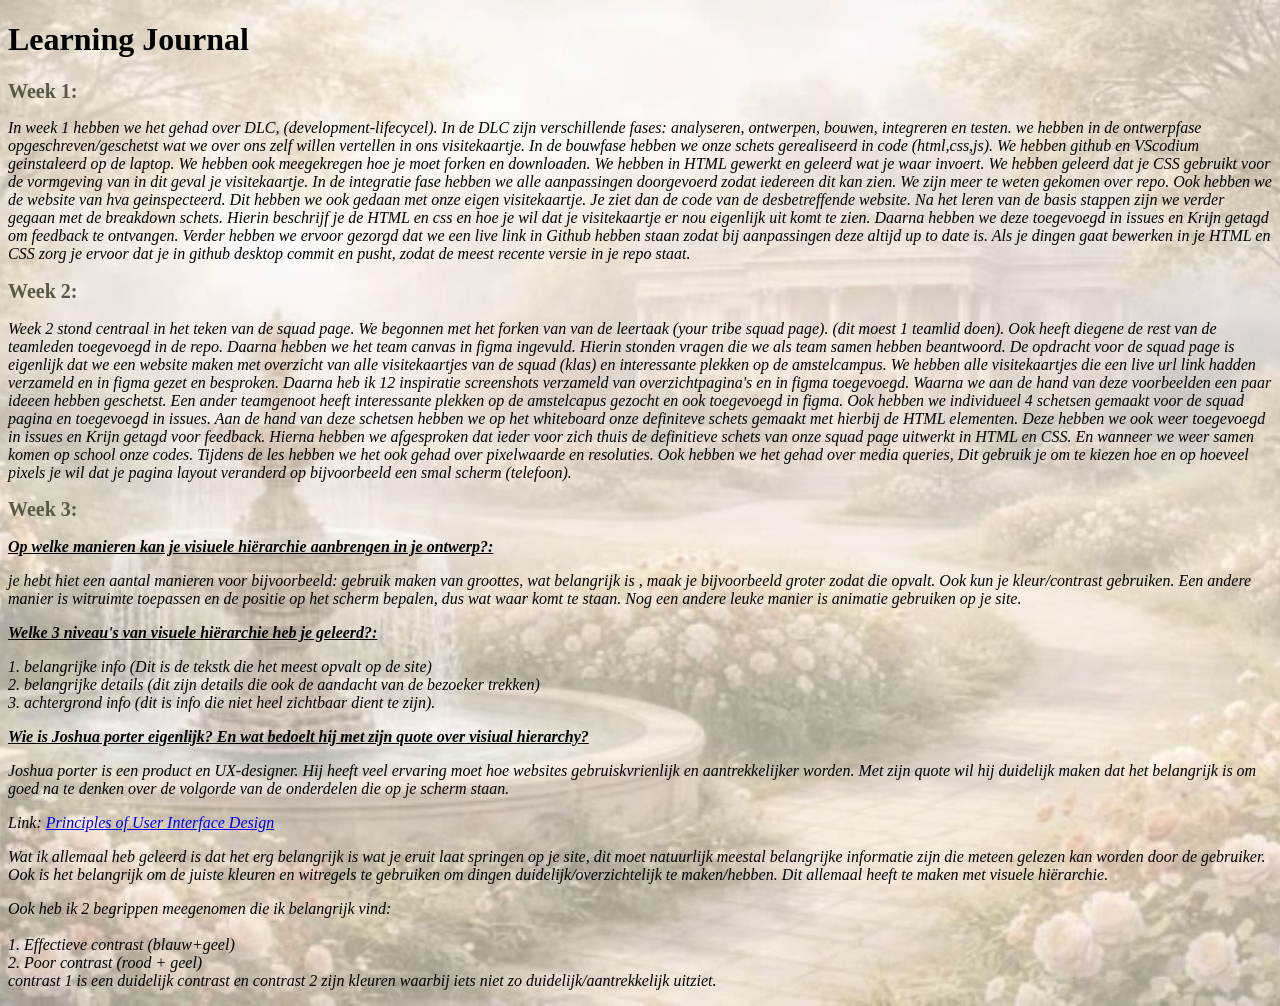
==== index.html @ 1cdf8458 "Week 3 toegevoegd Html week 3 checkout vragen etc ingevuld. Joshua porter" ====
<!DOCTYPE html>
<html lang="nl">
  <head>
    <meta charset="UTF-8">
    <meta name="viewport" content="width=device-width, initial-scale=1.0">
    <title>Learning Journal</title>
    <link rel="stylesheet" href="styles/style.css">
  </head>
<body>
    <h1> Learning Journal</h1>
       
        
    <h2>Week 1:</h2>
    <p>In week 1 hebben we het gehad over DLC, (development-lifecycel). In de DLC zijn verschillende fases: analyseren, ontwerpen,
      bouwen, integreren en testen. we hebben in de ontwerpfase opgeschreven/geschetst wat we over ons zelf willen vertellen in
      ons visitekaartje. In de bouwfase hebben we onze schets gerealiseerd in code (html,css,js). We hebben github en VScodium 
      geinstaleerd op de laptop. We hebben ook meegekregen hoe je moet forken en downloaden. We hebben in HTML gewerkt en 
      geleerd wat je waar invoert. We hebben geleerd dat je CSS gebruikt voor de vormgeving van in dit geval je visitekaartje. 
      In de integratie fase hebben we alle aanpassingen doorgevoerd zodat iedereen dit kan zien. We zijn meer te weten gekomen over
      repo. Ook hebben we de website van hva geinspecteerd. Dit hebben we ook gedaan met onze eigen visitekaartje. Je ziet
      dan de code van de desbetreffende website. Na het leren van de basis stappen zijn we verder gegaan met de breakdown schets. Hierin
      beschrijf je de HTML en css en hoe je wil dat je visitekaartje er nou eigenlijk uit komt te zien. Daarna hebben we deze toegevoegd
      in issues en Krijn getagd om feedback te ontvangen. Verder hebben we ervoor gezorgd dat we een live link in Github hebben staan
      zodat bij aanpassingen deze altijd up to date is. Als je dingen gaat bewerken in je HTML en CSS zorg je ervoor dat je in github
      desktop commit en pusht, zodat de meest recente versie in je repo staat. 
    </p>

<h2>Week 2:</h2>
<p>Week 2 stond centraal in het teken van de squad page. We begonnen met het forken van van de leertaak (your tribe squad page).
  (dit moest 1 teamlid doen). Ook heeft diegene de rest van de teamleden toegevoegd in de repo. Daarna hebben we het team canvas in figma
  ingevuld. Hierin stonden vragen die we als team samen hebben beantwoord. De opdracht voor de squad page is eigenlijk dat we 
  een website maken met overzicht van alle visitekaartjes van de squad (klas) en interessante plekken op de amstelcampus. We hebben
  alle visitekaartjes die een live url link hadden verzameld en in figma gezet en besproken. Daarna heb ik 12 inspiratie screenshots
  verzameld van overzichtpagina's en in figma toegevoegd. Waarna we aan de hand van deze voorbeelden een paar ideeen hebben geschetst.
  Een ander teamgenoot heeft interessante plekken op de amstelcapus gezocht en ook toegevoegd in figma. Ook hebben we individueel 4 schetsen
  gemaakt voor de squad pagina en toegevoegd in issues. Aan de hand van deze schetsen hebben we op het whiteboard onze definiteve schets
  gemaakt met hierbij de HTML elementen. Deze hebben we ook weer toegevoegd in issues en Krijn getagd voor feedback. Hierna hebben we afgesproken
  dat ieder voor zich thuis de definitieve schets van onze squad page uitwerkt in HTML en CSS. En wanneer we weer samen komen op school
  onze codes. Tijdens de les hebben we het ook gehad over pixelwaarde en resoluties. Ook hebben we het gehad over media queries, Dit
  gebruik je om te kiezen hoe en op hoeveel pixels je wil dat je pagina layout veranderd op bijvoorbeeld een smal scherm (telefoon).
</p>
    <h2>Week 3:</h2>
    <h3>Op welke manieren kan je visiuele hiërarchie aanbrengen in je ontwerp?:</h3>
    <p>je hebt hiet een aantal manieren voor bijvoorbeeld: gebruik maken van groottes, wat belangrijk is , maak je bijvoorbeeld
      groter zodat die opvalt. Ook kun je kleur/contrast gebruiken. Een andere manier is witruimte toepassen en de positie op het scherm bepalen, 
      dus wat waar komt te staan. Nog een andere leuke manier is animatie gebruiken op je site. </p>
    <h3>Welke 3 niveau's van visuele hiërarchie heb je geleerd?: </h3>
    <p>1. belangrijke info (Dit is de tekstk die het meest opvalt op de site) <br>
       2. belangrijke details (dit zijn details die ook de aandacht van de bezoeker trekken) <br>
       3. achtergrond info (dit is info die niet heel zichtbaar dient te zijn).</p>

    <h3>Wie is Joshua porter eigenlijk? En wat bedoelt hij met zijn quote over visiual hierarchy? </h3>
    <p> Joshua porter is een product en UX-designer. Hij heeft veel ervaring moet hoe websites gebruiskvrienlijk en aantrekkelijker
      worden. Met zijn quote wil hij duidelijk maken dat het belangrijk is om goed na te denken over de volgorde van de onderdelen 
      die op je scherm staan. </p>
      <p>Link: <a href="http://bokardo.com/principles-of-user-interface-design/" target="_blank">Principles of User Interface Design</a></p>
  <p>Wat ik allemaal heb geleerd is dat het erg belangrijk is wat je eruit laat springen op je site, dit moet natuurlijk
    meestal belangrijke informatie zijn die meteen gelezen kan worden door de gebruiker. Ook is het belangrijk om de juiste kleuren en 
    witregels te gebruiken om dingen duidelijk/overzichtelijk te maken/hebben. Dit allemaal heeft te maken met visuele hiërarchie.</p>

     <p>Ook heb ik 2 begrippen meegenomen die ik belangrijk vind:<br><br>

    1. Effectieve contrast (blauw+geel) <br>
    2. Poor contrast (rood + geel) <br>
    contrast 1 is een duidelijk contrast en contrast 2 zijn kleuren waarbij iets niet zo duidelijk/aantrekkelijk uitziet. 
  </p>






</body>









</html>
---- styles/style.css ----
body {
  background-image: url("../garden_foto.jpg");
  background-size: cover;
  background-position: center;
  background-repeat: no-repeat;
  min-height: 100vh;
}

h2 {
    font-family: Georgia, serif;
    font-size: 20px;
    color: rgb(90, 88, 71);
}

h3 {
    font-size: 16px;
    font-style: italic;
    text-decoration: underline;
}



p {
    color: rgb(0, 0, 0);
    font-style: italic;
}
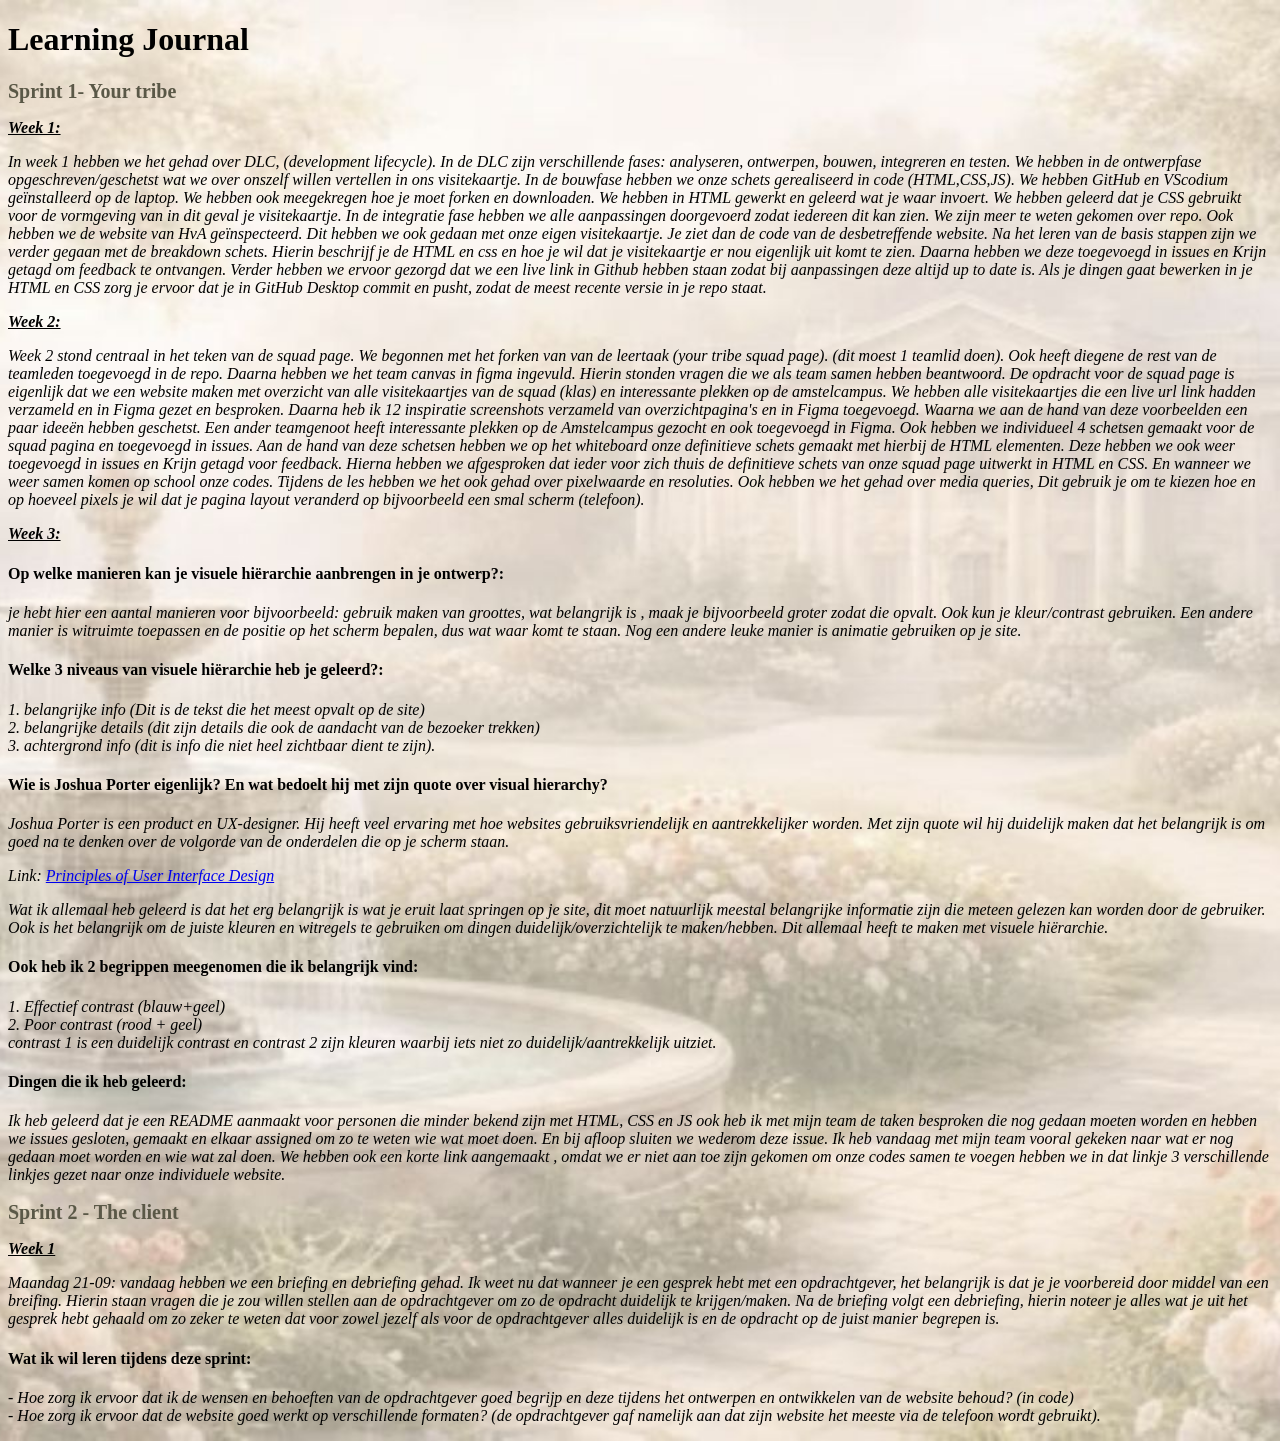
==== commit 9daaf28d: "Spelfouten aangepast + sprint 2 toegevoegd" ====
--- a/index.html
+++ b/index.html
@@ -9,48 +9,49 @@
 <body>
     <h1> Learning Journal</h1>
        
-        
-    <h2>Week 1:</h2>
-    <p>In week 1 hebben we het gehad over DLC, (development-lifecycel). In de DLC zijn verschillende fases: analyseren, ontwerpen,
-      bouwen, integreren en testen. we hebben in de ontwerpfase opgeschreven/geschetst wat we over ons zelf willen vertellen in
-      ons visitekaartje. In de bouwfase hebben we onze schets gerealiseerd in code (html,css,js). We hebben github en VScodium 
-      geinstaleerd op de laptop. We hebben ook meegekregen hoe je moet forken en downloaden. We hebben in HTML gewerkt en 
+    <h2>Sprint 1- Your tribe</h2>
+    <h3>Week 1:</h3>
+    <p>In week 1 hebben we het gehad over DLC, (development lifecycle). In de DLC zijn verschillende fases: analyseren, ontwerpen,
+      bouwen, integreren en testen. We hebben in de ontwerpfase opgeschreven/geschetst wat we over onszelf willen vertellen in
+      ons visitekaartje. In de bouwfase hebben we onze schets gerealiseerd in code (HTML,CSS,JS). We hebben GitHub en VScodium 
+      geïnstalleerd op de laptop. We hebben ook meegekregen hoe je moet forken en downloaden. We hebben in HTML gewerkt en 
       geleerd wat je waar invoert. We hebben geleerd dat je CSS gebruikt voor de vormgeving van in dit geval je visitekaartje. 
       In de integratie fase hebben we alle aanpassingen doorgevoerd zodat iedereen dit kan zien. We zijn meer te weten gekomen over
-      repo. Ook hebben we de website van hva geinspecteerd. Dit hebben we ook gedaan met onze eigen visitekaartje. Je ziet
+      repo. Ook hebben we de website van HvA geïnspecteerd. Dit hebben we ook gedaan met onze eigen visitekaartje. Je ziet
       dan de code van de desbetreffende website. Na het leren van de basis stappen zijn we verder gegaan met de breakdown schets. Hierin
       beschrijf je de HTML en css en hoe je wil dat je visitekaartje er nou eigenlijk uit komt te zien. Daarna hebben we deze toegevoegd
       in issues en Krijn getagd om feedback te ontvangen. Verder hebben we ervoor gezorgd dat we een live link in Github hebben staan
-      zodat bij aanpassingen deze altijd up to date is. Als je dingen gaat bewerken in je HTML en CSS zorg je ervoor dat je in github
-      desktop commit en pusht, zodat de meest recente versie in je repo staat. 
+      zodat bij aanpassingen deze altijd up to date is. Als je dingen gaat bewerken in je HTML en CSS zorg je ervoor dat je in GitHub
+      Desktop commit en pusht, zodat de meest recente versie in je repo staat. 
     </p>
 
-<h2>Week 2:</h2>
+<h3>Week 2:</h3>
 <p>Week 2 stond centraal in het teken van de squad page. We begonnen met het forken van van de leertaak (your tribe squad page).
   (dit moest 1 teamlid doen). Ook heeft diegene de rest van de teamleden toegevoegd in de repo. Daarna hebben we het team canvas in figma
   ingevuld. Hierin stonden vragen die we als team samen hebben beantwoord. De opdracht voor de squad page is eigenlijk dat we 
   een website maken met overzicht van alle visitekaartjes van de squad (klas) en interessante plekken op de amstelcampus. We hebben
-  alle visitekaartjes die een live url link hadden verzameld en in figma gezet en besproken. Daarna heb ik 12 inspiratie screenshots
-  verzameld van overzichtpagina's en in figma toegevoegd. Waarna we aan de hand van deze voorbeelden een paar ideeen hebben geschetst.
-  Een ander teamgenoot heeft interessante plekken op de amstelcapus gezocht en ook toegevoegd in figma. Ook hebben we individueel 4 schetsen
-  gemaakt voor de squad pagina en toegevoegd in issues. Aan de hand van deze schetsen hebben we op het whiteboard onze definiteve schets
+  alle visitekaartjes die een live url link hadden verzameld en in Figma gezet en besproken. Daarna heb ik 12 inspiratie screenshots
+  verzameld van overzichtpagina's en in Figma toegevoegd. Waarna we aan de hand van deze voorbeelden een paar ideeën hebben geschetst.
+  Een ander teamgenoot heeft interessante plekken op de Amstelcampus gezocht en ook toegevoegd in Figma. Ook hebben we individueel 4 schetsen
+  gemaakt voor de squad pagina en toegevoegd in issues. Aan de hand van deze schetsen hebben we op het whiteboard onze definitieve schets
   gemaakt met hierbij de HTML elementen. Deze hebben we ook weer toegevoegd in issues en Krijn getagd voor feedback. Hierna hebben we afgesproken
   dat ieder voor zich thuis de definitieve schets van onze squad page uitwerkt in HTML en CSS. En wanneer we weer samen komen op school
   onze codes. Tijdens de les hebben we het ook gehad over pixelwaarde en resoluties. Ook hebben we het gehad over media queries, Dit
   gebruik je om te kiezen hoe en op hoeveel pixels je wil dat je pagina layout veranderd op bijvoorbeeld een smal scherm (telefoon).
 </p>
-    <h2>Week 3:</h2>
-    <h3>Op welke manieren kan je visiuele hiërarchie aanbrengen in je ontwerp?:</h3>
-    <p>je hebt hiet een aantal manieren voor bijvoorbeeld: gebruik maken van groottes, wat belangrijk is , maak je bijvoorbeeld
+
+    <h3>Week 3:</h3>
+    <h4>Op welke manieren kan je visuele hiërarchie aanbrengen in je ontwerp?:</h4>
+    <p>je hebt hier een aantal manieren voor bijvoorbeeld: gebruik maken van groottes, wat belangrijk is , maak je bijvoorbeeld
       groter zodat die opvalt. Ook kun je kleur/contrast gebruiken. Een andere manier is witruimte toepassen en de positie op het scherm bepalen, 
       dus wat waar komt te staan. Nog een andere leuke manier is animatie gebruiken op je site. </p>
-    <h3>Welke 3 niveau's van visuele hiërarchie heb je geleerd?: </h3>
-    <p>1. belangrijke info (Dit is de tekstk die het meest opvalt op de site) <br>
+    <h4>Welke 3 niveaus van visuele hiërarchie heb je geleerd?: </h4>
+    <p>1. belangrijke info (Dit is de tekst die het meest opvalt op de site) <br>
        2. belangrijke details (dit zijn details die ook de aandacht van de bezoeker trekken) <br>
        3. achtergrond info (dit is info die niet heel zichtbaar dient te zijn).</p>
 
-    <h3>Wie is Joshua porter eigenlijk? En wat bedoelt hij met zijn quote over visiual hierarchy? </h3>
-    <p> Joshua porter is een product en UX-designer. Hij heeft veel ervaring moet hoe websites gebruiskvrienlijk en aantrekkelijker
+    <h4>Wie is Joshua Porter eigenlijk? En wat bedoelt hij met zijn quote over visual hierarchy? </h4>
+    <p> Joshua Porter is een product en UX-designer. Hij heeft veel ervaring met hoe websites gebruiksvriendelijk en aantrekkelijker
       worden. Met zijn quote wil hij duidelijk maken dat het belangrijk is om goed na te denken over de volgorde van de onderdelen 
       die op je scherm staan. </p>
       <p>Link: <a href="http://bokardo.com/principles-of-user-interface-design/" target="_blank">Principles of User Interface Design</a></p>
@@ -58,18 +59,41 @@
     meestal belangrijke informatie zijn die meteen gelezen kan worden door de gebruiker. Ook is het belangrijk om de juiste kleuren en 
     witregels te gebruiken om dingen duidelijk/overzichtelijk te maken/hebben. Dit allemaal heeft te maken met visuele hiërarchie.</p>
 
-     <p>Ook heb ik 2 begrippen meegenomen die ik belangrijk vind:<br><br>
+     <h4>Ook heb ik 2 begrippen meegenomen die ik belangrijk vind:</h4>
 
-    1. Effectieve contrast (blauw+geel) <br>
+   <p> 1. Effectief contrast (blauw+geel) <br>
     2. Poor contrast (rood + geel) <br>
     contrast 1 is een duidelijk contrast en contrast 2 zijn kleuren waarbij iets niet zo duidelijk/aantrekkelijk uitziet. 
   </p>
 
+   <h4> Dingen die ik heb geleerd:</h4>
+
+  <p>Ik heb geleerd dat je een README aanmaakt voor personen die minder bekend zijn met HTML, CSS en JS
+  ook heb ik met mijn team de taken besproken die nog gedaan moeten worden en hebben we issues gesloten, gemaakt en elkaar assigned
+  om zo te weten wie wat moet doen. En bij afloop sluiten we wederom deze issue. Ik heb vandaag met mijn team vooral gekeken naar
+wat er nog gedaan moet worden en wie wat zal doen. We hebben ook een korte link aangemaakt , omdat we er niet aan toe zijn gekomen
+om onze codes samen te voegen hebben we in dat linkje 3 verschillende linkjes gezet naar onze individuele website.</p>
 
 
+<h2>Sprint 2 - The client</h2>
 
+<h3>Week 1</h3>
 
+<p>Maandag 21-09: vandaag hebben we een briefing en debriefing gehad. Ik weet nu dat wanneer je een gesprek hebt met een opdrachtgever,
+  het belangrijk is dat je je voorbereid door middel van een breifing. Hierin staan vragen die je zou willen stellen aan de opdrachtgever
+  om zo de opdracht duidelijk te krijgen/maken. Na de briefing volgt een debriefing, hierin noteer je alles wat je uit het gesprek  
+  hebt gehaald om zo zeker te weten dat voor zowel jezelf als voor de opdrachtgever alles duidelijk is en de opdracht op de juist manier
+  begrepen is.</p>
 
+<h4>Wat ik wil leren tijdens deze sprint:</h4>
+<p>
+- Hoe zorg ik ervoor dat ik de wensen en behoeften van de opdrachtgever goed begrijp en deze tijdens het ontwerpen
+  en ontwikkelen van de website behoud? (in code) <br>
+
+- Hoe zorg ik ervoor dat de website goed werkt op verschillende formaten? (de opdrachtgever gaf namelijk aan 
+  dat zijn website het meeste via de telefoon wordt gebruikt).
+</p>
+ 
 </body>
 
 
--- a/styles/style.css
+++ b/styles/style.css
@@ -24,3 +24,4 @@
     color: rgb(0, 0, 0);
     font-style: italic;
 }
+
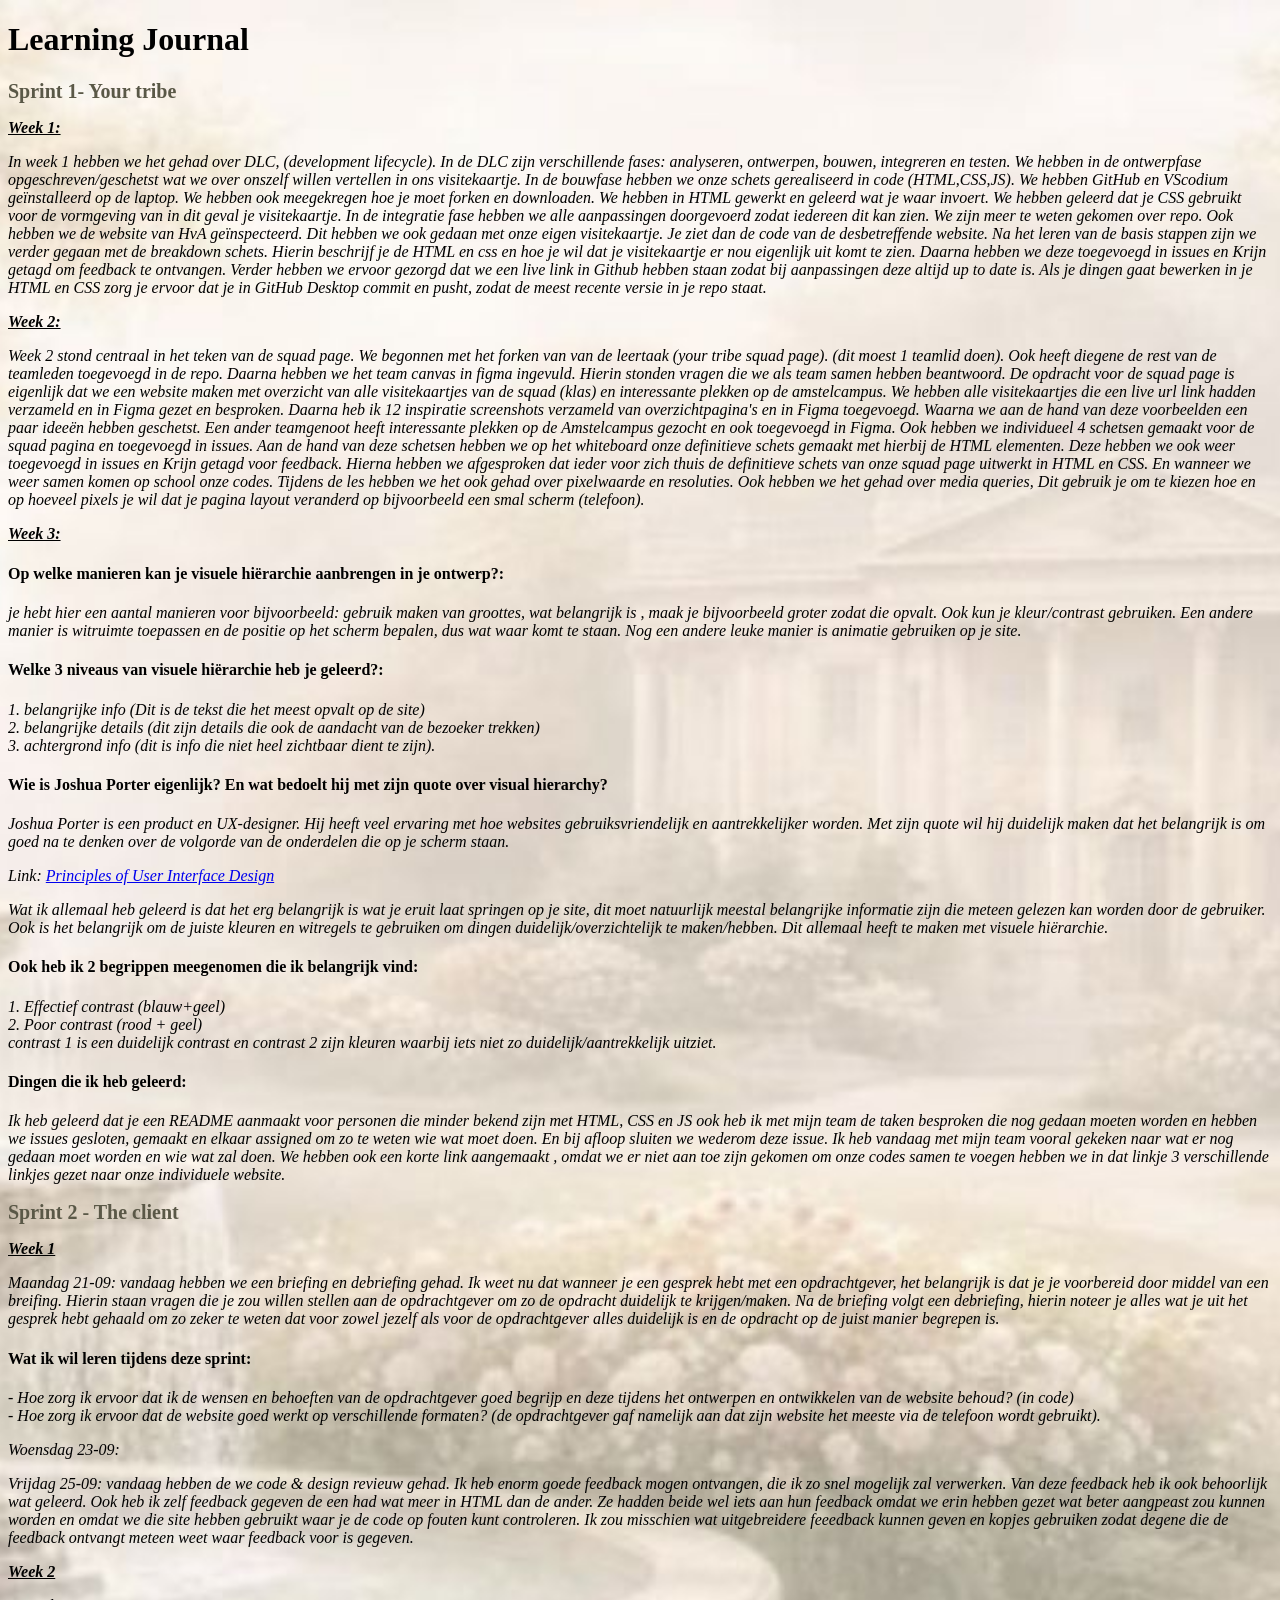
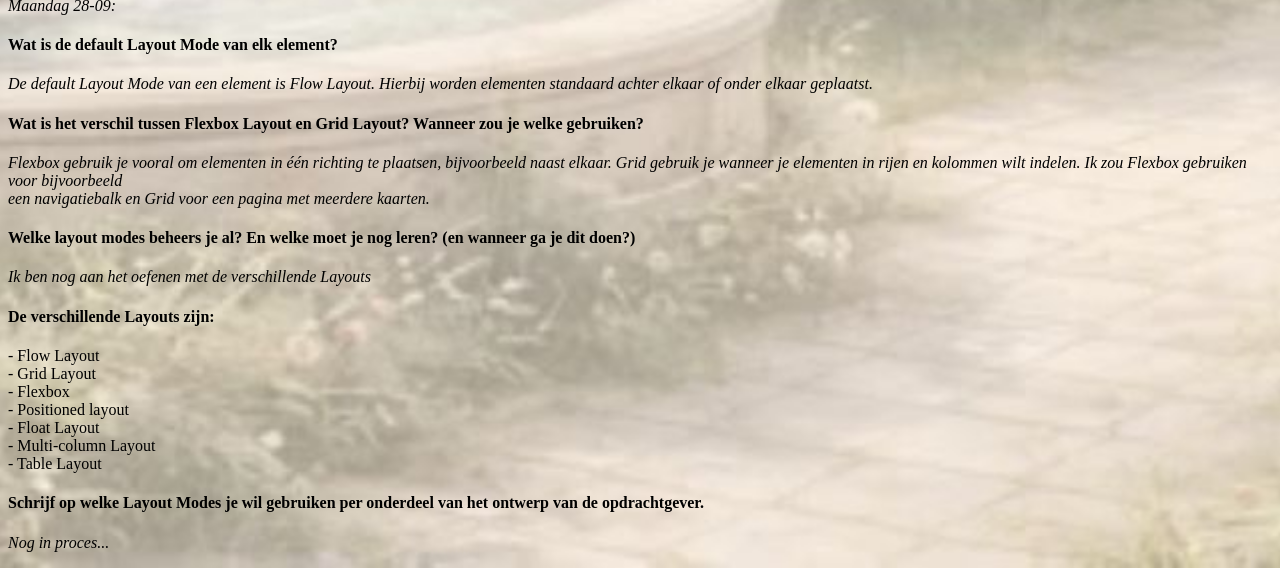
==== commit ecfbf537: "bijgevoegd" ====
--- a/index.html
+++ b/index.html
@@ -94,6 +94,46 @@
   dat zijn website het meeste via de telefoon wordt gebruikt).
 </p>
  
+<p>Woensdag 23-09: </p>
+
+<p>Vrijdag 25-09: vandaag hebben de we code & design revieuw gehad. Ik heb enorm goede feedback mogen ontvangen, die ik zo
+  snel mogelijk zal verwerken. Van deze feedback heb ik ook behoorlijk wat geleerd. Ook heb ik zelf feedback gegeven de een
+  had wat meer in HTML dan de ander. Ze hadden beide wel iets aan hun feedback omdat we erin hebben gezet wat beter aangpeast zou
+  kunnen worden en omdat we die site hebben gebruikt waar je de code op fouten kunt controleren. Ik zou misschien wat uitgebreidere
+feeedback kunnen geven en kopjes gebruiken zodat degene die de feedback ontvangt meteen weet waar feedback voor is gegeven.</p>
+
+
+
+<h3>Week 2</h3>
+
+<p>Maandag 28-09: </p> 
+<h4>Wat is de default Layout Mode van elk element?</h4>
+<p>De default Layout Mode van een element is Flow Layout. Hierbij worden elementen standaard achter elkaar 
+  of onder elkaar geplaatst.</p>
+
+<h4>Wat is het verschil tussen Flexbox Layout en Grid Layout? Wanneer zou je welke gebruiken?</h4> 
+<p>Flexbox gebruik je vooral om elementen in één richting te plaatsen, bijvoorbeeld naast elkaar. 
+  Grid gebruik je wanneer je elementen in rijen en kolommen wilt indelen. Ik zou Flexbox gebruiken voor bijvoorbeeld <br>
+  een navigatiebalk en Grid voor een pagina met meerdere kaarten.</p>
+
+<h4>Welke layout modes beheers je al? En welke moet je nog leren? (en wanneer ga je dit doen?) </h4> 
+<p>Ik ben nog aan het oefenen met de verschillende Layouts</p>
+<h4>De verschillende Layouts zijn:</h4> 
+- Flow Layout <br>
+- Grid Layout <br>
+- Flexbox <br>
+- Positioned layout <br>
+- Float Layout <br>
+- Multi-column Layout <br>
+- Table Layout
+
+</p>
+
+
+<h4>Schrijf op welke Layout Modes je wil gebruiken per onderdeel van het ontwerp van de opdrachtgever.</h4>
+<p> Nog in proces...</p>
+
+
 </body>
 
 
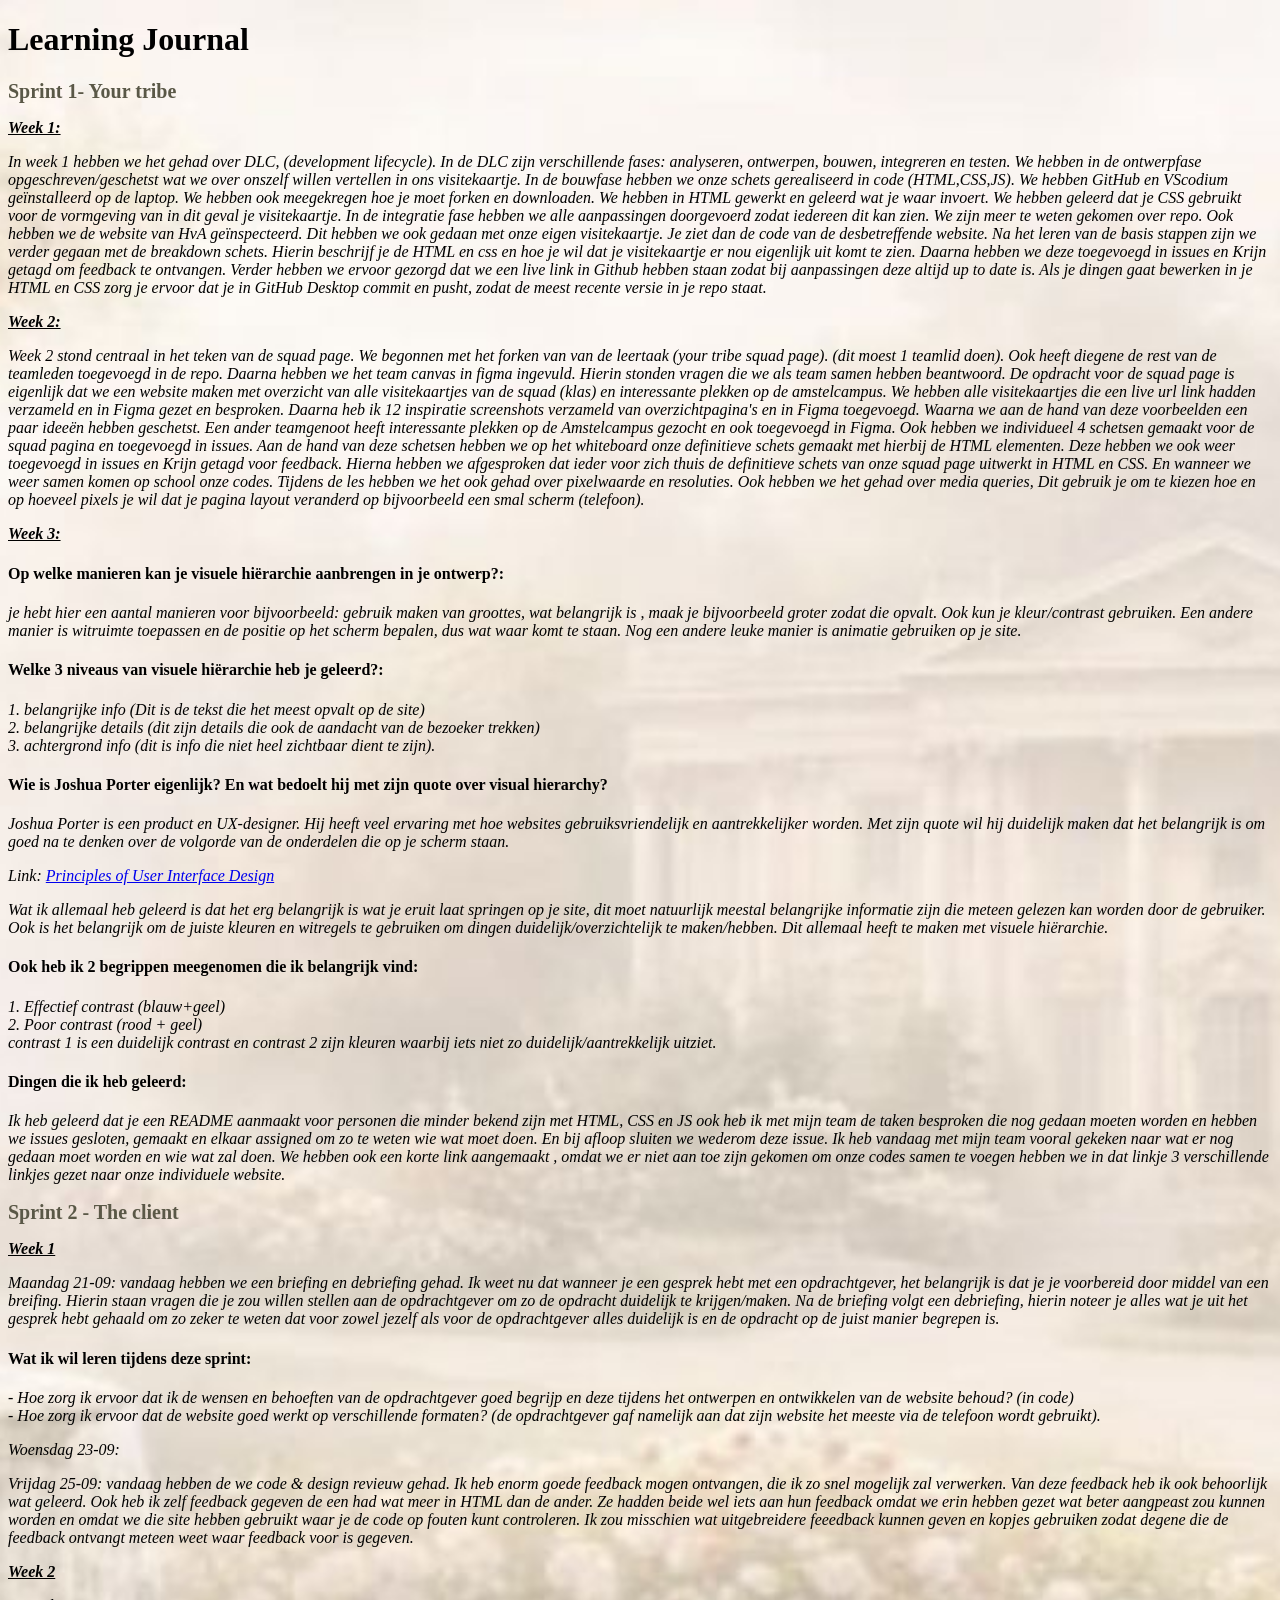
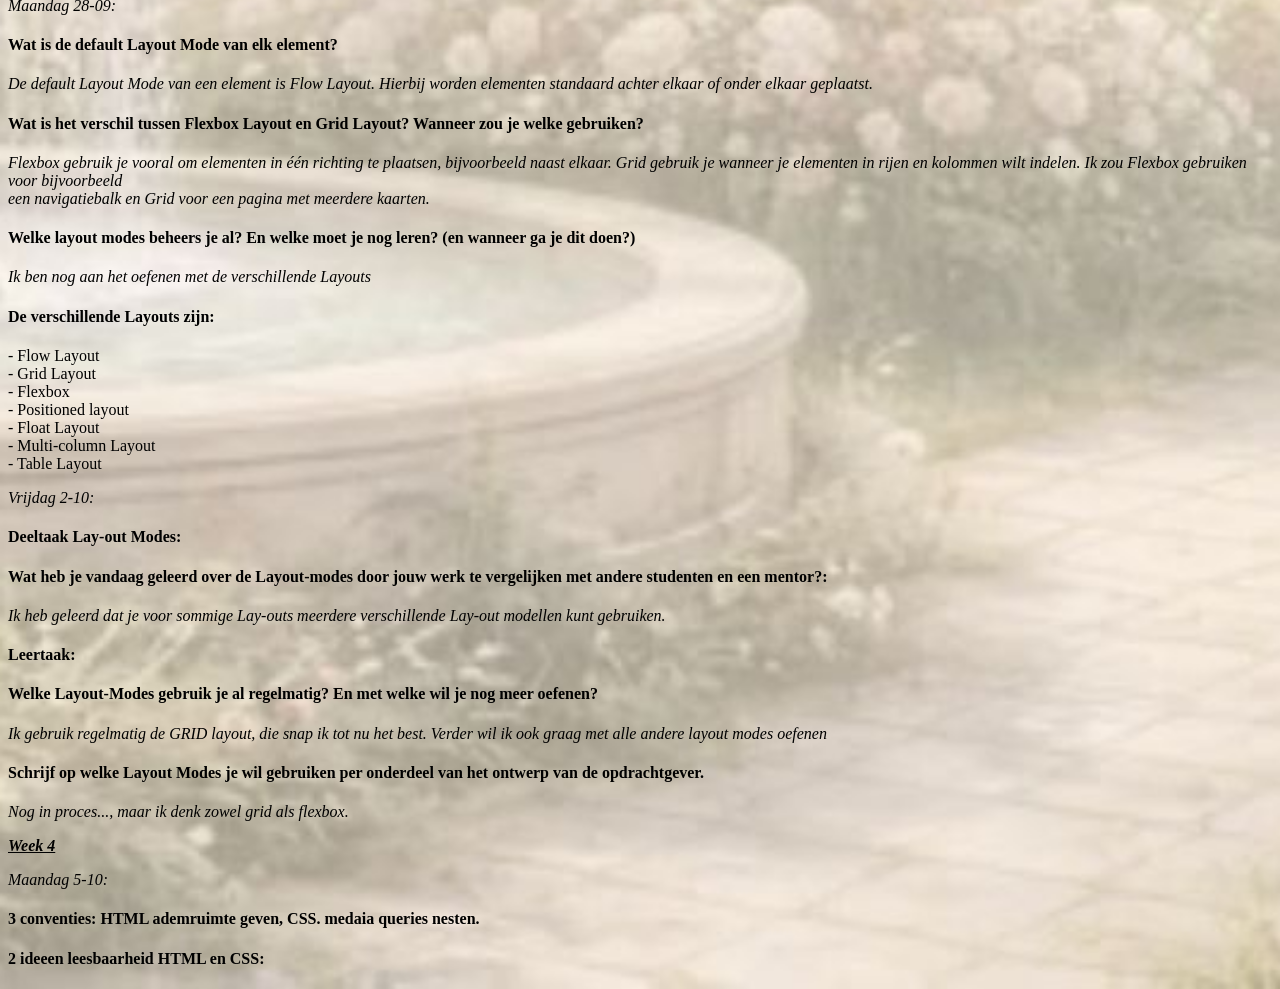
==== commit 4d331f69: "i love web nieuwe week" ====
--- a/index.html
+++ b/index.html
@@ -1,148 +1,163 @@
-<!DOCTYPE html>
-<html lang="nl">
-  <head>
-    <meta charset="UTF-8">
-    <meta name="viewport" content="width=device-width, initial-scale=1.0">
-    <title>Learning Journal</title>
-    <link rel="stylesheet" href="styles/style.css">
-  </head>
-<body>
-    <h1> Learning Journal</h1>
-       
-    <h2>Sprint 1- Your tribe</h2>
-    <h3>Week 1:</h3>
-    <p>In week 1 hebben we het gehad over DLC, (development lifecycle). In de DLC zijn verschillende fases: analyseren, ontwerpen,
-      bouwen, integreren en testen. We hebben in de ontwerpfase opgeschreven/geschetst wat we over onszelf willen vertellen in
-      ons visitekaartje. In de bouwfase hebben we onze schets gerealiseerd in code (HTML,CSS,JS). We hebben GitHub en VScodium 
-      geïnstalleerd op de laptop. We hebben ook meegekregen hoe je moet forken en downloaden. We hebben in HTML gewerkt en 
-      geleerd wat je waar invoert. We hebben geleerd dat je CSS gebruikt voor de vormgeving van in dit geval je visitekaartje. 
-      In de integratie fase hebben we alle aanpassingen doorgevoerd zodat iedereen dit kan zien. We zijn meer te weten gekomen over
-      repo. Ook hebben we de website van HvA geïnspecteerd. Dit hebben we ook gedaan met onze eigen visitekaartje. Je ziet
-      dan de code van de desbetreffende website. Na het leren van de basis stappen zijn we verder gegaan met de breakdown schets. Hierin
-      beschrijf je de HTML en css en hoe je wil dat je visitekaartje er nou eigenlijk uit komt te zien. Daarna hebben we deze toegevoegd
-      in issues en Krijn getagd om feedback te ontvangen. Verder hebben we ervoor gezorgd dat we een live link in Github hebben staan
-      zodat bij aanpassingen deze altijd up to date is. Als je dingen gaat bewerken in je HTML en CSS zorg je ervoor dat je in GitHub
-      Desktop commit en pusht, zodat de meest recente versie in je repo staat. 
-    </p>
-
-<h3>Week 2:</h3>
-<p>Week 2 stond centraal in het teken van de squad page. We begonnen met het forken van van de leertaak (your tribe squad page).
-  (dit moest 1 teamlid doen). Ook heeft diegene de rest van de teamleden toegevoegd in de repo. Daarna hebben we het team canvas in figma
-  ingevuld. Hierin stonden vragen die we als team samen hebben beantwoord. De opdracht voor de squad page is eigenlijk dat we 
-  een website maken met overzicht van alle visitekaartjes van de squad (klas) en interessante plekken op de amstelcampus. We hebben
-  alle visitekaartjes die een live url link hadden verzameld en in Figma gezet en besproken. Daarna heb ik 12 inspiratie screenshots
-  verzameld van overzichtpagina's en in Figma toegevoegd. Waarna we aan de hand van deze voorbeelden een paar ideeën hebben geschetst.
-  Een ander teamgenoot heeft interessante plekken op de Amstelcampus gezocht en ook toegevoegd in Figma. Ook hebben we individueel 4 schetsen
-  gemaakt voor de squad pagina en toegevoegd in issues. Aan de hand van deze schetsen hebben we op het whiteboard onze definitieve schets
-  gemaakt met hierbij de HTML elementen. Deze hebben we ook weer toegevoegd in issues en Krijn getagd voor feedback. Hierna hebben we afgesproken
-  dat ieder voor zich thuis de definitieve schets van onze squad page uitwerkt in HTML en CSS. En wanneer we weer samen komen op school
-  onze codes. Tijdens de les hebben we het ook gehad over pixelwaarde en resoluties. Ook hebben we het gehad over media queries, Dit
-  gebruik je om te kiezen hoe en op hoeveel pixels je wil dat je pagina layout veranderd op bijvoorbeeld een smal scherm (telefoon).
-</p>
-
-    <h3>Week 3:</h3>
-    <h4>Op welke manieren kan je visuele hiërarchie aanbrengen in je ontwerp?:</h4>
-    <p>je hebt hier een aantal manieren voor bijvoorbeeld: gebruik maken van groottes, wat belangrijk is , maak je bijvoorbeeld
-      groter zodat die opvalt. Ook kun je kleur/contrast gebruiken. Een andere manier is witruimte toepassen en de positie op het scherm bepalen, 
-      dus wat waar komt te staan. Nog een andere leuke manier is animatie gebruiken op je site. </p>
-    <h4>Welke 3 niveaus van visuele hiërarchie heb je geleerd?: </h4>
-    <p>1. belangrijke info (Dit is de tekst die het meest opvalt op de site) <br>
-       2. belangrijke details (dit zijn details die ook de aandacht van de bezoeker trekken) <br>
-       3. achtergrond info (dit is info die niet heel zichtbaar dient te zijn).</p>
-
-    <h4>Wie is Joshua Porter eigenlijk? En wat bedoelt hij met zijn quote over visual hierarchy? </h4>
-    <p> Joshua Porter is een product en UX-designer. Hij heeft veel ervaring met hoe websites gebruiksvriendelijk en aantrekkelijker
-      worden. Met zijn quote wil hij duidelijk maken dat het belangrijk is om goed na te denken over de volgorde van de onderdelen 
-      die op je scherm staan. </p>
-      <p>Link: <a href="http://bokardo.com/principles-of-user-interface-design/" target="_blank">Principles of User Interface Design</a></p>
-  <p>Wat ik allemaal heb geleerd is dat het erg belangrijk is wat je eruit laat springen op je site, dit moet natuurlijk
-    meestal belangrijke informatie zijn die meteen gelezen kan worden door de gebruiker. Ook is het belangrijk om de juiste kleuren en 
-    witregels te gebruiken om dingen duidelijk/overzichtelijk te maken/hebben. Dit allemaal heeft te maken met visuele hiërarchie.</p>
-
-     <h4>Ook heb ik 2 begrippen meegenomen die ik belangrijk vind:</h4>
-
-   <p> 1. Effectief contrast (blauw+geel) <br>
-    2. Poor contrast (rood + geel) <br>
-    contrast 1 is een duidelijk contrast en contrast 2 zijn kleuren waarbij iets niet zo duidelijk/aantrekkelijk uitziet. 
-  </p>
-
-   <h4> Dingen die ik heb geleerd:</h4>
-
-  <p>Ik heb geleerd dat je een README aanmaakt voor personen die minder bekend zijn met HTML, CSS en JS
-  ook heb ik met mijn team de taken besproken die nog gedaan moeten worden en hebben we issues gesloten, gemaakt en elkaar assigned
-  om zo te weten wie wat moet doen. En bij afloop sluiten we wederom deze issue. Ik heb vandaag met mijn team vooral gekeken naar
-wat er nog gedaan moet worden en wie wat zal doen. We hebben ook een korte link aangemaakt , omdat we er niet aan toe zijn gekomen
-om onze codes samen te voegen hebben we in dat linkje 3 verschillende linkjes gezet naar onze individuele website.</p>
-
-
-<h2>Sprint 2 - The client</h2>
-
-<h3>Week 1</h3>
-
-<p>Maandag 21-09: vandaag hebben we een briefing en debriefing gehad. Ik weet nu dat wanneer je een gesprek hebt met een opdrachtgever,
-  het belangrijk is dat je je voorbereid door middel van een breifing. Hierin staan vragen die je zou willen stellen aan de opdrachtgever
-  om zo de opdracht duidelijk te krijgen/maken. Na de briefing volgt een debriefing, hierin noteer je alles wat je uit het gesprek  
-  hebt gehaald om zo zeker te weten dat voor zowel jezelf als voor de opdrachtgever alles duidelijk is en de opdracht op de juist manier
-  begrepen is.</p>
-
-<h4>Wat ik wil leren tijdens deze sprint:</h4>
-<p>
-- Hoe zorg ik ervoor dat ik de wensen en behoeften van de opdrachtgever goed begrijp en deze tijdens het ontwerpen
-  en ontwikkelen van de website behoud? (in code) <br>
-
-- Hoe zorg ik ervoor dat de website goed werkt op verschillende formaten? (de opdrachtgever gaf namelijk aan 
-  dat zijn website het meeste via de telefoon wordt gebruikt).
-</p>
- 
-<p>Woensdag 23-09: </p>
-
-<p>Vrijdag 25-09: vandaag hebben de we code & design revieuw gehad. Ik heb enorm goede feedback mogen ontvangen, die ik zo
-  snel mogelijk zal verwerken. Van deze feedback heb ik ook behoorlijk wat geleerd. Ook heb ik zelf feedback gegeven de een
-  had wat meer in HTML dan de ander. Ze hadden beide wel iets aan hun feedback omdat we erin hebben gezet wat beter aangpeast zou
-  kunnen worden en omdat we die site hebben gebruikt waar je de code op fouten kunt controleren. Ik zou misschien wat uitgebreidere
-feeedback kunnen geven en kopjes gebruiken zodat degene die de feedback ontvangt meteen weet waar feedback voor is gegeven.</p>
-
-
-
-<h3>Week 2</h3>
-
-<p>Maandag 28-09: </p> 
-<h4>Wat is de default Layout Mode van elk element?</h4>
-<p>De default Layout Mode van een element is Flow Layout. Hierbij worden elementen standaard achter elkaar 
-  of onder elkaar geplaatst.</p>
-
-<h4>Wat is het verschil tussen Flexbox Layout en Grid Layout? Wanneer zou je welke gebruiken?</h4> 
-<p>Flexbox gebruik je vooral om elementen in één richting te plaatsen, bijvoorbeeld naast elkaar. 
-  Grid gebruik je wanneer je elementen in rijen en kolommen wilt indelen. Ik zou Flexbox gebruiken voor bijvoorbeeld <br>
-  een navigatiebalk en Grid voor een pagina met meerdere kaarten.</p>
-
-<h4>Welke layout modes beheers je al? En welke moet je nog leren? (en wanneer ga je dit doen?) </h4> 
-<p>Ik ben nog aan het oefenen met de verschillende Layouts</p>
-<h4>De verschillende Layouts zijn:</h4> 
-- Flow Layout <br>
-- Grid Layout <br>
-- Flexbox <br>
-- Positioned layout <br>
-- Float Layout <br>
-- Multi-column Layout <br>
-- Table Layout
-
-</p>
-
-
-<h4>Schrijf op welke Layout Modes je wil gebruiken per onderdeel van het ontwerp van de opdrachtgever.</h4>
-<p> Nog in proces...</p>
-
-
-</body>
-
-
-
-
-
-
-
-
-
-</html>
-
+<!DOCTYPE html>
+<html lang="nl">
+  <head>
+    <meta charset="UTF-8">
+    <meta name="viewport" content="width=device-width, initial-scale=1.0">
+    <title>Learning Journal</title>
+    <link rel="stylesheet" href="styles/style.css">
+  </head>
+<body>
+    <h1> Learning Journal</h1>
+       
+    <h2>Sprint 1- Your tribe</h2>
+    <h3>Week 1:</h3>
+    <p>In week 1 hebben we het gehad over DLC, (development lifecycle). In de DLC zijn verschillende fases: analyseren, ontwerpen,
+      bouwen, integreren en testen. We hebben in de ontwerpfase opgeschreven/geschetst wat we over onszelf willen vertellen in
+      ons visitekaartje. In de bouwfase hebben we onze schets gerealiseerd in code (HTML,CSS,JS). We hebben GitHub en VScodium 
+      geïnstalleerd op de laptop. We hebben ook meegekregen hoe je moet forken en downloaden. We hebben in HTML gewerkt en 
+      geleerd wat je waar invoert. We hebben geleerd dat je CSS gebruikt voor de vormgeving van in dit geval je visitekaartje. 
+      In de integratie fase hebben we alle aanpassingen doorgevoerd zodat iedereen dit kan zien. We zijn meer te weten gekomen over
+      repo. Ook hebben we de website van HvA geïnspecteerd. Dit hebben we ook gedaan met onze eigen visitekaartje. Je ziet
+      dan de code van de desbetreffende website. Na het leren van de basis stappen zijn we verder gegaan met de breakdown schets. Hierin
+      beschrijf je de HTML en css en hoe je wil dat je visitekaartje er nou eigenlijk uit komt te zien. Daarna hebben we deze toegevoegd
+      in issues en Krijn getagd om feedback te ontvangen. Verder hebben we ervoor gezorgd dat we een live link in Github hebben staan
+      zodat bij aanpassingen deze altijd up to date is. Als je dingen gaat bewerken in je HTML en CSS zorg je ervoor dat je in GitHub
+      Desktop commit en pusht, zodat de meest recente versie in je repo staat. 
+    </p>
+
+<h3>Week 2:</h3>
+<p>Week 2 stond centraal in het teken van de squad page. We begonnen met het forken van van de leertaak (your tribe squad page).
+  (dit moest 1 teamlid doen). Ook heeft diegene de rest van de teamleden toegevoegd in de repo. Daarna hebben we het team canvas in figma
+  ingevuld. Hierin stonden vragen die we als team samen hebben beantwoord. De opdracht voor de squad page is eigenlijk dat we 
+  een website maken met overzicht van alle visitekaartjes van de squad (klas) en interessante plekken op de amstelcampus. We hebben
+  alle visitekaartjes die een live url link hadden verzameld en in Figma gezet en besproken. Daarna heb ik 12 inspiratie screenshots
+  verzameld van overzichtpagina's en in Figma toegevoegd. Waarna we aan de hand van deze voorbeelden een paar ideeën hebben geschetst.
+  Een ander teamgenoot heeft interessante plekken op de Amstelcampus gezocht en ook toegevoegd in Figma. Ook hebben we individueel 4 schetsen
+  gemaakt voor de squad pagina en toegevoegd in issues. Aan de hand van deze schetsen hebben we op het whiteboard onze definitieve schets
+  gemaakt met hierbij de HTML elementen. Deze hebben we ook weer toegevoegd in issues en Krijn getagd voor feedback. Hierna hebben we afgesproken
+  dat ieder voor zich thuis de definitieve schets van onze squad page uitwerkt in HTML en CSS. En wanneer we weer samen komen op school
+  onze codes. Tijdens de les hebben we het ook gehad over pixelwaarde en resoluties. Ook hebben we het gehad over media queries, Dit
+  gebruik je om te kiezen hoe en op hoeveel pixels je wil dat je pagina layout veranderd op bijvoorbeeld een smal scherm (telefoon).
+</p>
+
+    <h3>Week 3:</h3>
+    <h4>Op welke manieren kan je visuele hiërarchie aanbrengen in je ontwerp?:</h4>
+    <p>je hebt hier een aantal manieren voor bijvoorbeeld: gebruik maken van groottes, wat belangrijk is , maak je bijvoorbeeld
+      groter zodat die opvalt. Ook kun je kleur/contrast gebruiken. Een andere manier is witruimte toepassen en de positie op het scherm bepalen, 
+      dus wat waar komt te staan. Nog een andere leuke manier is animatie gebruiken op je site. </p>
+    <h4>Welke 3 niveaus van visuele hiërarchie heb je geleerd?: </h4>
+    <p>1. belangrijke info (Dit is de tekst die het meest opvalt op de site) <br>
+       2. belangrijke details (dit zijn details die ook de aandacht van de bezoeker trekken) <br>
+       3. achtergrond info (dit is info die niet heel zichtbaar dient te zijn).</p>
+
+    <h4>Wie is Joshua Porter eigenlijk? En wat bedoelt hij met zijn quote over visual hierarchy? </h4>
+    <p> Joshua Porter is een product en UX-designer. Hij heeft veel ervaring met hoe websites gebruiksvriendelijk en aantrekkelijker
+      worden. Met zijn quote wil hij duidelijk maken dat het belangrijk is om goed na te denken over de volgorde van de onderdelen 
+      die op je scherm staan. </p>
+      <p>Link: <a href="http://bokardo.com/principles-of-user-interface-design/" target="_blank">Principles of User Interface Design</a></p>
+  <p>Wat ik allemaal heb geleerd is dat het erg belangrijk is wat je eruit laat springen op je site, dit moet natuurlijk
+    meestal belangrijke informatie zijn die meteen gelezen kan worden door de gebruiker. Ook is het belangrijk om de juiste kleuren en 
+    witregels te gebruiken om dingen duidelijk/overzichtelijk te maken/hebben. Dit allemaal heeft te maken met visuele hiërarchie.</p>
+
+     <h4>Ook heb ik 2 begrippen meegenomen die ik belangrijk vind:</h4>
+
+   <p> 1. Effectief contrast (blauw+geel) <br>
+    2. Poor contrast (rood + geel) <br>
+    contrast 1 is een duidelijk contrast en contrast 2 zijn kleuren waarbij iets niet zo duidelijk/aantrekkelijk uitziet. 
+  </p>
+
+   <h4> Dingen die ik heb geleerd:</h4>
+
+  <p>Ik heb geleerd dat je een README aanmaakt voor personen die minder bekend zijn met HTML, CSS en JS
+  ook heb ik met mijn team de taken besproken die nog gedaan moeten worden en hebben we issues gesloten, gemaakt en elkaar assigned
+  om zo te weten wie wat moet doen. En bij afloop sluiten we wederom deze issue. Ik heb vandaag met mijn team vooral gekeken naar
+wat er nog gedaan moet worden en wie wat zal doen. We hebben ook een korte link aangemaakt , omdat we er niet aan toe zijn gekomen
+om onze codes samen te voegen hebben we in dat linkje 3 verschillende linkjes gezet naar onze individuele website.</p>
+
+
+<h2>Sprint 2 - The client</h2>
+
+<h3>Week 1</h3>
+
+<p>Maandag 21-09: vandaag hebben we een briefing en debriefing gehad. Ik weet nu dat wanneer je een gesprek hebt met een opdrachtgever,
+  het belangrijk is dat je je voorbereid door middel van een breifing. Hierin staan vragen die je zou willen stellen aan de opdrachtgever
+  om zo de opdracht duidelijk te krijgen/maken. Na de briefing volgt een debriefing, hierin noteer je alles wat je uit het gesprek  
+  hebt gehaald om zo zeker te weten dat voor zowel jezelf als voor de opdrachtgever alles duidelijk is en de opdracht op de juist manier
+  begrepen is.</p>
+
+<h4>Wat ik wil leren tijdens deze sprint:</h4>
+<p>
+- Hoe zorg ik ervoor dat ik de wensen en behoeften van de opdrachtgever goed begrijp en deze tijdens het ontwerpen
+  en ontwikkelen van de website behoud? (in code) <br>
+
+- Hoe zorg ik ervoor dat de website goed werkt op verschillende formaten? (de opdrachtgever gaf namelijk aan 
+  dat zijn website het meeste via de telefoon wordt gebruikt).
+</p>
+ 
+<p>Woensdag 23-09: </p>
+
+<p>Vrijdag 25-09: vandaag hebben de we code & design revieuw gehad. Ik heb enorm goede feedback mogen ontvangen, die ik zo
+  snel mogelijk zal verwerken. Van deze feedback heb ik ook behoorlijk wat geleerd. Ook heb ik zelf feedback gegeven de een
+  had wat meer in HTML dan de ander. Ze hadden beide wel iets aan hun feedback omdat we erin hebben gezet wat beter aangpeast zou
+  kunnen worden en omdat we die site hebben gebruikt waar je de code op fouten kunt controleren. Ik zou misschien wat uitgebreidere
+feeedback kunnen geven en kopjes gebruiken zodat degene die de feedback ontvangt meteen weet waar feedback voor is gegeven.</p>
+
+
+
+<h3>Week 2</h3>
+
+<p>Maandag 28-09: </p> 
+<h4>Wat is de default Layout Mode van elk element?</h4>
+<p>De default Layout Mode van een element is Flow Layout. Hierbij worden elementen standaard achter elkaar 
+  of onder elkaar geplaatst.</p>
+
+<h4>Wat is het verschil tussen Flexbox Layout en Grid Layout? Wanneer zou je welke gebruiken?</h4> 
+<p>Flexbox gebruik je vooral om elementen in één richting te plaatsen, bijvoorbeeld naast elkaar. 
+  Grid gebruik je wanneer je elementen in rijen en kolommen wilt indelen. Ik zou Flexbox gebruiken voor bijvoorbeeld <br>
+  een navigatiebalk en Grid voor een pagina met meerdere kaarten.</p>
+
+<h4>Welke layout modes beheers je al? En welke moet je nog leren? (en wanneer ga je dit doen?) </h4> 
+<p>Ik ben nog aan het oefenen met de verschillende Layouts</p>
+<h4>De verschillende Layouts zijn:</h4> 
+- Flow Layout <br>
+- Grid Layout <br>
+- Flexbox <br>
+- Positioned layout <br>
+- Float Layout <br>
+- Multi-column Layout <br>
+- Table Layout
+
+
+<p> Vrijdag 2-10:</p>
+
+<h4>Deeltaak Lay-out Modes:</h4>
+<h4>Wat heb je vandaag geleerd over de Layout-modes door jouw werk te vergelijken met andere studenten en een mentor?:</h4>
+<p>Ik heb geleerd dat je voor sommige Lay-outs meerdere verschillende Lay-out modellen kunt gebruiken.</p>
+<h4>Leertaak:</h4>
+<h4>Welke Layout-Modes gebruik je al regelmatig? En met welke wil je nog meer oefenen?</h4>
+<p>Ik gebruik regelmatig de GRID layout, die snap ik tot nu het best. Verder wil ik ook graag met alle andere layout modes oefenen</p>
+
+
+<h4>Schrijf op welke Layout Modes je wil gebruiken per onderdeel van het ontwerp van de opdrachtgever.</h4>
+<p> Nog in proces..., maar ik denk zowel grid als flexbox.</p>
+
+<h3>Week 4</h3>
+<p>Maandag 5-10:</p> 
+
+<h4>3 conventies: HTML ademruimte geven, CSS. medaia queries nesten. </h4>
+<h4>2 ideeen leesbaarheid HTML en CSS: </h4> 
+
+
+
+</body>
+
+
+
+
+
+
+
+
+
+</html>
+
--- a/styles/style.css
+++ b/styles/style.css
@@ -1,27 +1,27 @@
-body {
-  background-image: url("../garden_foto.jpg");
-  background-size: cover;
-  background-position: center;
-  background-repeat: no-repeat;
-  min-height: 100vh;
-}
-
-h2 {
-    font-family: Georgia, serif;
-    font-size: 20px;
-    color: rgb(90, 88, 71);
-}
-
-h3 {
-    font-size: 16px;
-    font-style: italic;
-    text-decoration: underline;
-}
-
-
-
-p {
-    color: rgb(0, 0, 0);
-    font-style: italic;
-}
-
+body {
+  background-image: url("../garden_foto.jpg");
+  background-size: cover;
+  background-position: center;
+  background-repeat: no-repeat;
+  min-height: 100vh;
+}
+
+h2 {
+    font-family: Georgia, serif;
+    font-size: 20px;
+    color: rgb(90, 88, 71);
+}
+
+h3 {
+    font-size: 16px;
+    font-style: italic;
+    text-decoration: underline;
+}
+
+
+
+p {
+    color: rgb(0, 0, 0);
+    font-style: italic;
+}
+
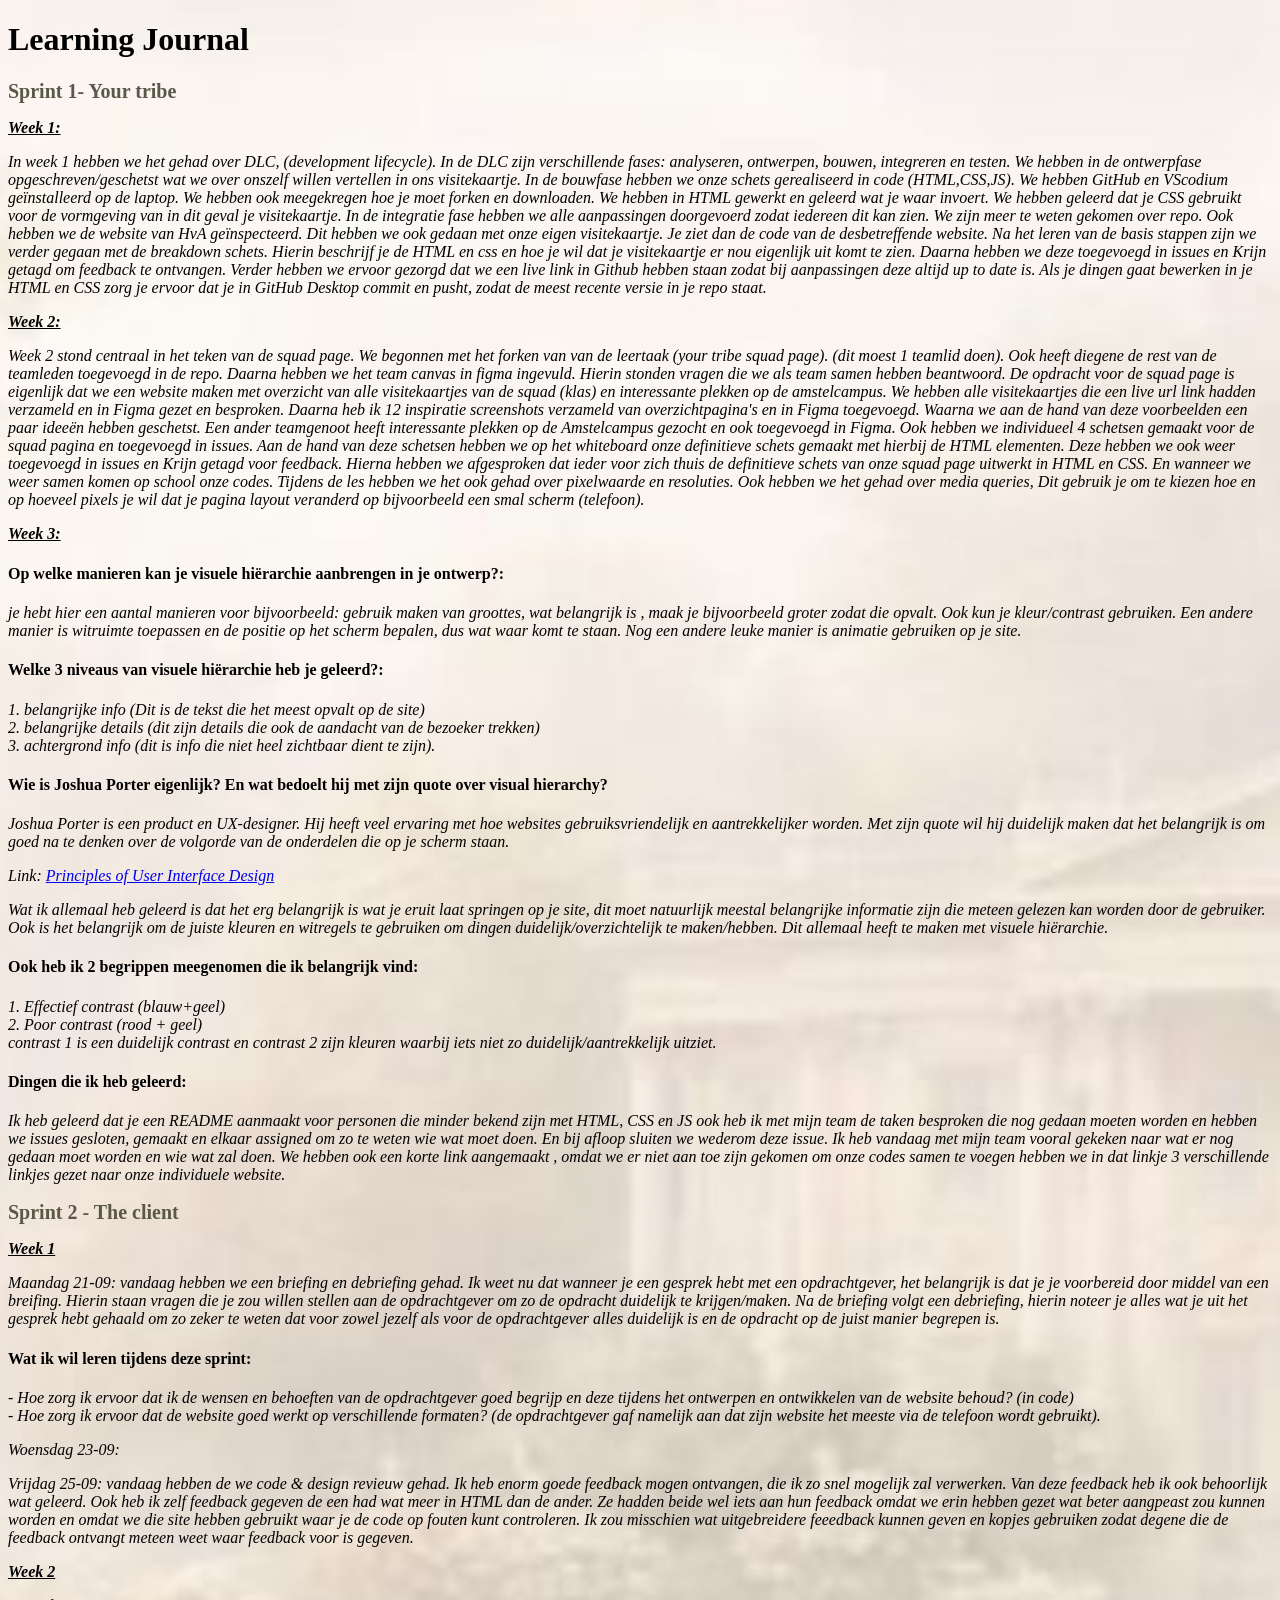
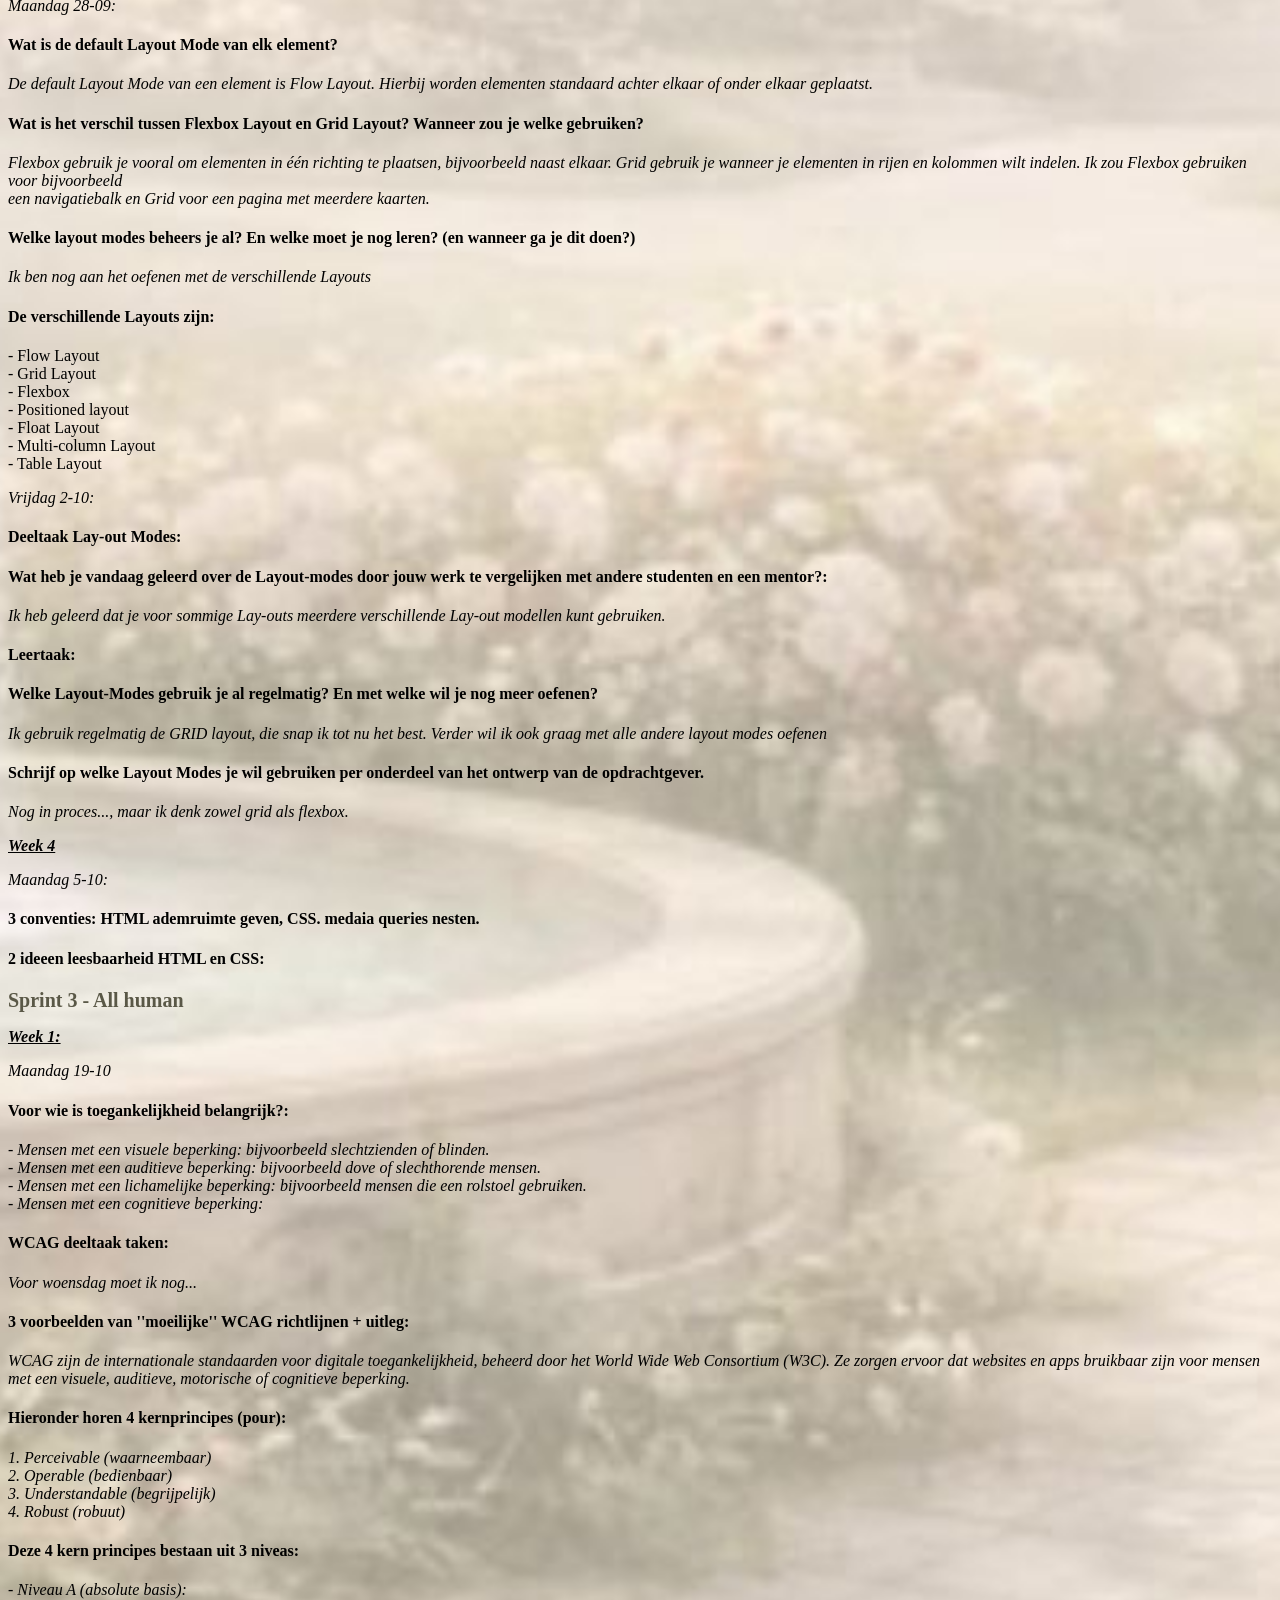
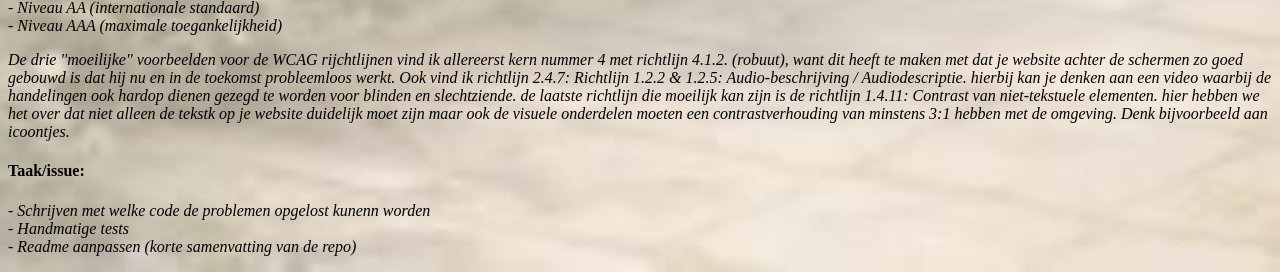
==== commit fadb4289: "Sprint 3 toegevoegd" ====
--- a/index.html
+++ b/index.html
@@ -148,6 +148,65 @@
 <h4>2 ideeen leesbaarheid HTML en CSS: </h4> 
 
 
+<h2>Sprint 3 - All human</h2>
+<h3>Week 1:</h3>
+
+
+<p>Maandag 19-10</p> 
+
+<h4>Voor wie is toegankelijkheid belangrijk?:</h4>
+<p> - Mensen met een visuele beperking: bijvoorbeeld slechtzienden of blinden. <br>
+    - Mensen met een auditieve beperking: bijvoorbeeld dove of slechthorende mensen. <br>
+    - Mensen met een lichamelijke beperking: bijvoorbeeld mensen die een rolstoel gebruiken. <br>
+    - Mensen met een cognitieve beperking:</p>
+
+<h4>WCAG deeltaak taken: </h4>
+<p>Voor woensdag moet ik nog...</p>
+
+<h4>3 voorbeelden van ''moeilijke'' WCAG richtlijnen + uitleg:</h4>
+
+<p> WCAG zijn de internationale standaarden voor digitale toegankelijkheid,  
+  beheerd door het World Wide Web Consortium (W3C). Ze zorgen ervoor dat websites
+  en apps bruikbaar zijn voor mensen met een visuele, auditieve, motorische of cognitieve beperking. </p>
+
+
+<h4>Hieronder horen 4 kernprincipes (pour):</h4>
+<p>1. Perceivable (waarneembaar) <br>
+2. Operable (bedienbaar) <br>
+3. Understandable (begrijpelijk) <br>
+4. Robust (robuut) </p>
+
+<h4>Deze 4 kern principes bestaan uit 3 niveas: </h4>
+
+<p>  - Niveau A (absolute basis):<br>
+     - Niveau AA (internationale standaard) <br>
+     - Niveau AAA (maximale toegankelijkheid)
+</p>
+
+<p>De drie ''moeilijke'' voorbeelden voor de WCAG rijchtlijnen vind ik allereerst kern nummer
+  4 met richtlijn 4.1.2. (robuut), want dit heeft te maken met dat je website achter de schermen zo goed gebouwd is dat 
+  hij nu en in de toekomst probleemloos werkt. Ook vind ik richtlijn 2.4.7: Richtlijn 1.2.2 & 1.2.5: Audio-beschrijving / Audiodescriptie.
+  hierbij kan je denken aan een video waarbij de handelingen ook hardop dienen gezegd te worden voor blinden en slechtziende.
+  de laatste richtlijn die moeilijk kan zijn is de richtlijn 1.4.11: Contrast van niet-tekstuele elementen. hier hebben we 
+  het over dat niet alleen de tekstk op je website duidelijk moet zijn maar ook de visuele onderdelen moeten een contrastverhouding 
+  van minstens 3:1 hebben met de omgeving. Denk bijvoorbeeld aan icoontjes. 
+</p>
+
+
+
+<h4>Taak/issue:</h4>
+<p> - Schrijven met welke code de problemen opgelost kunenn worden <br> 
+    - Handmatige tests <br>
+    - Readme aanpassen (korte samenvatting van de repo)
+
+
+
+</p>
+
+
+
+
+
 
 </body>
 
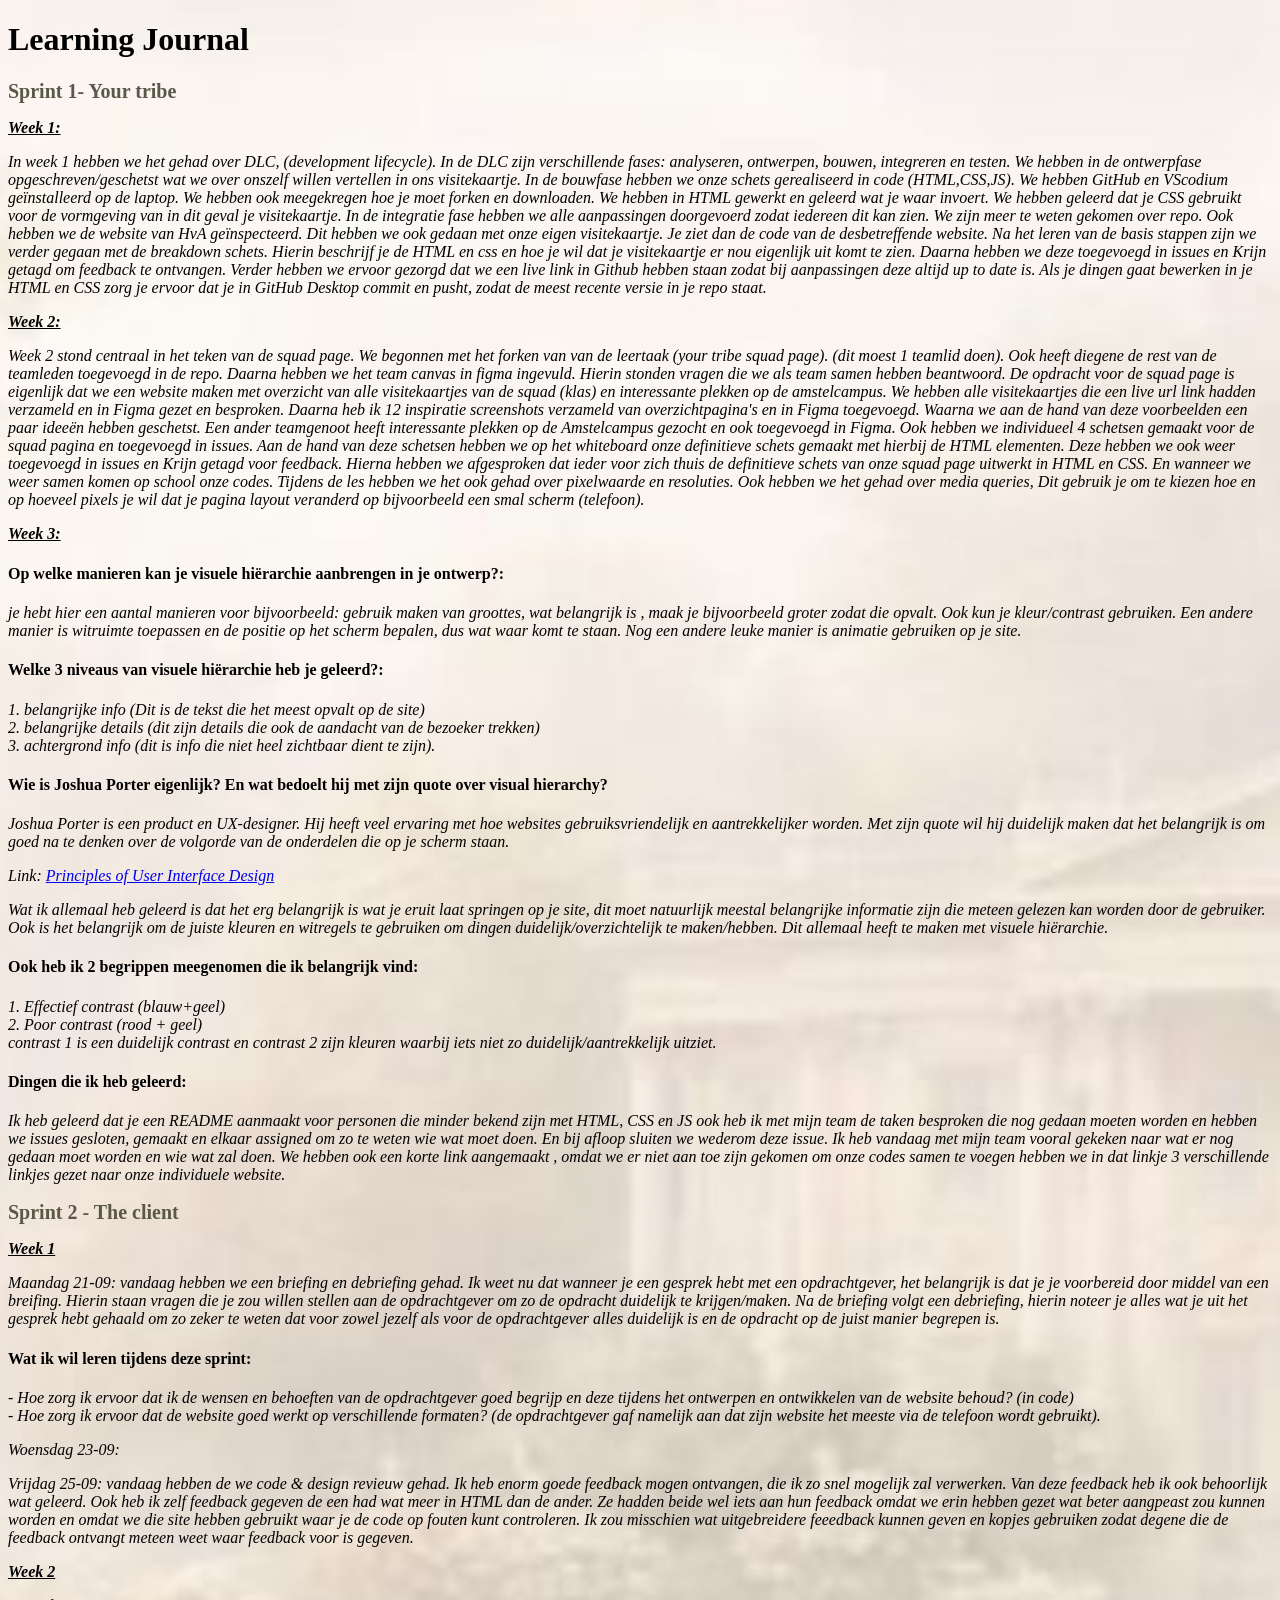
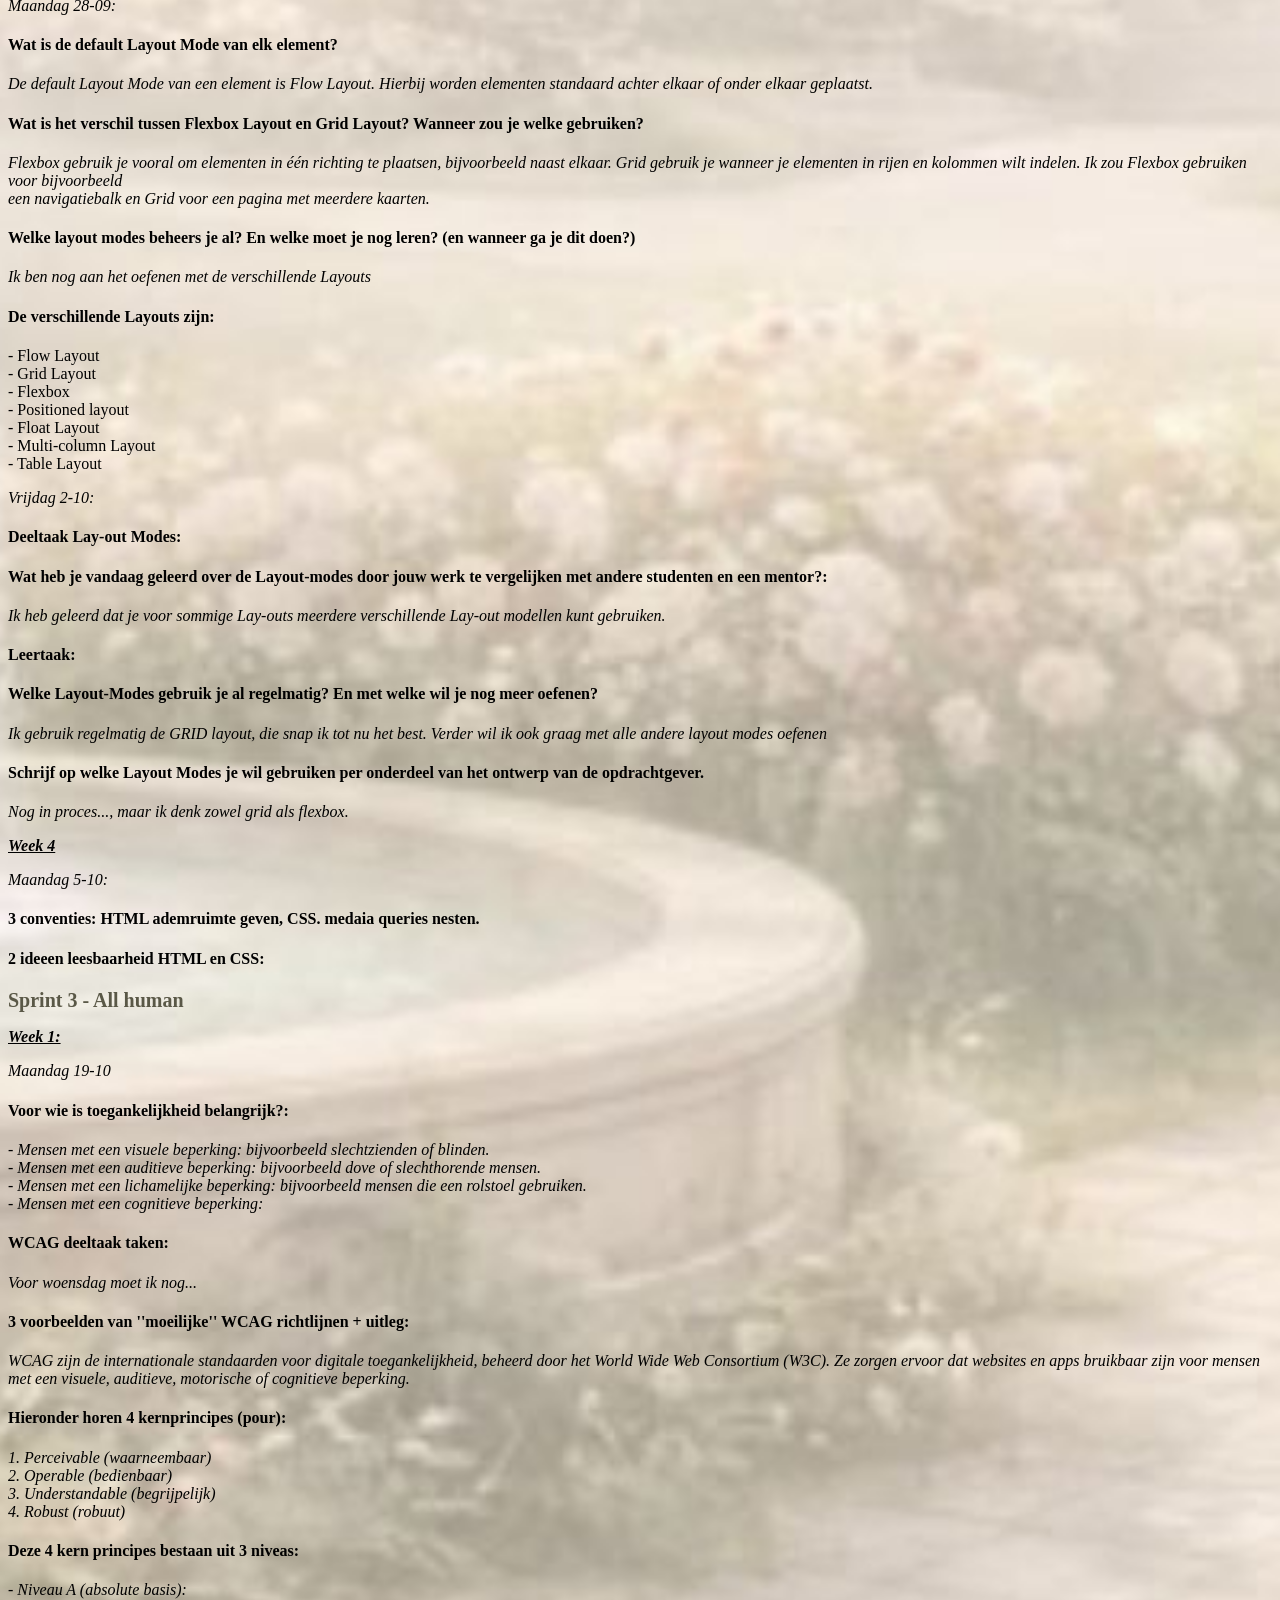
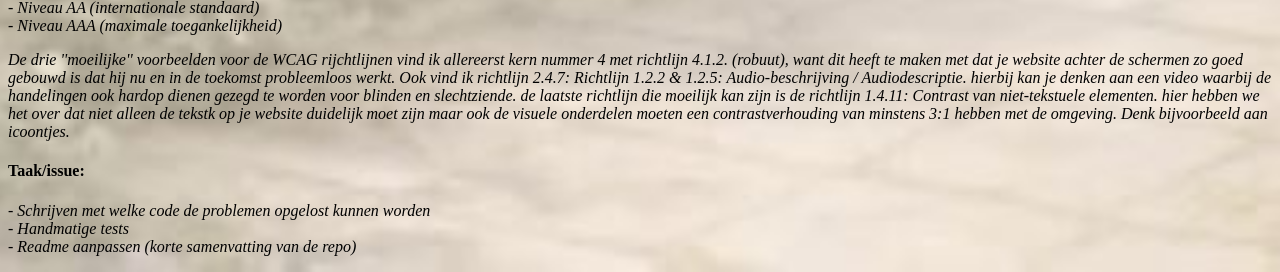
==== commit 7cbb644d: "typefout" ====
--- a/index.html
+++ b/index.html
@@ -195,7 +195,7 @@
 
 
 <h4>Taak/issue:</h4>
-<p> - Schrijven met welke code de problemen opgelost kunenn worden <br> 
+<p> - Schrijven met welke code de problemen opgelost kunnen worden <br> 
     - Handmatige tests <br>
     - Readme aanpassen (korte samenvatting van de repo)
 
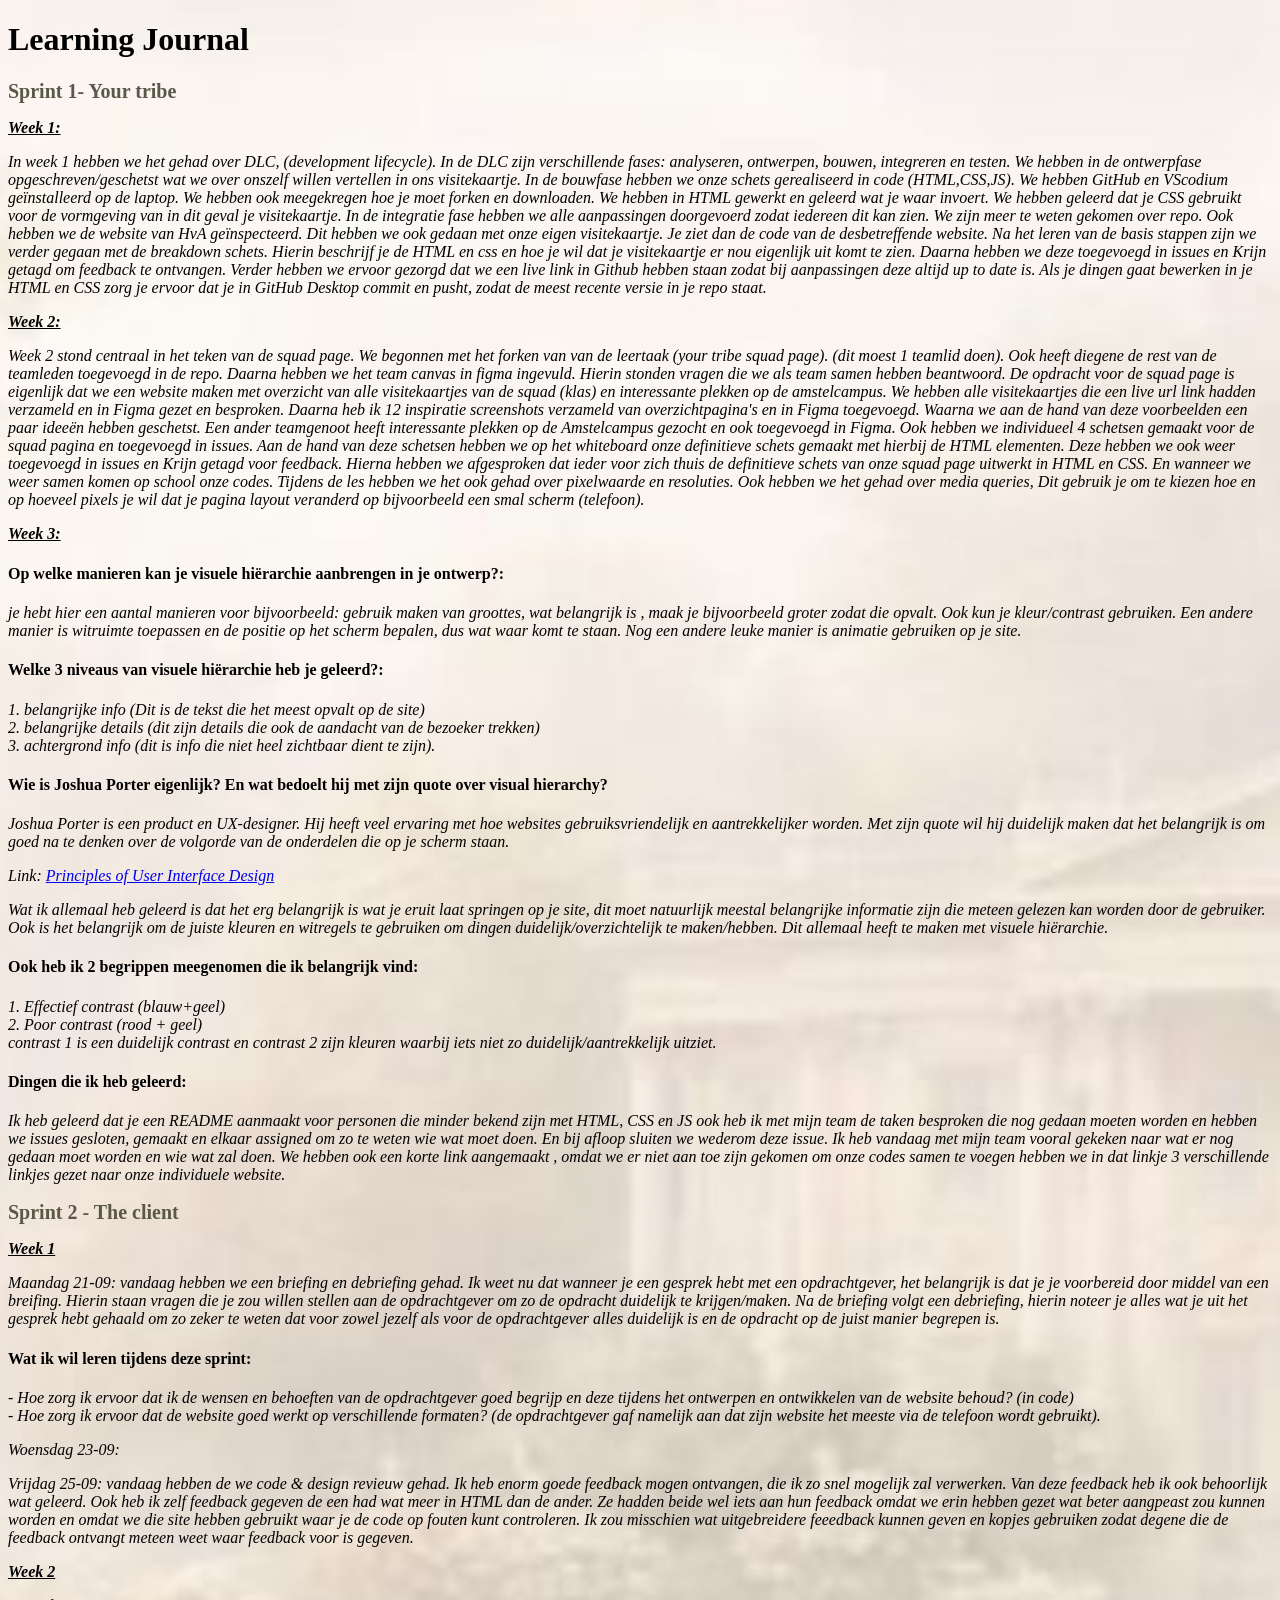
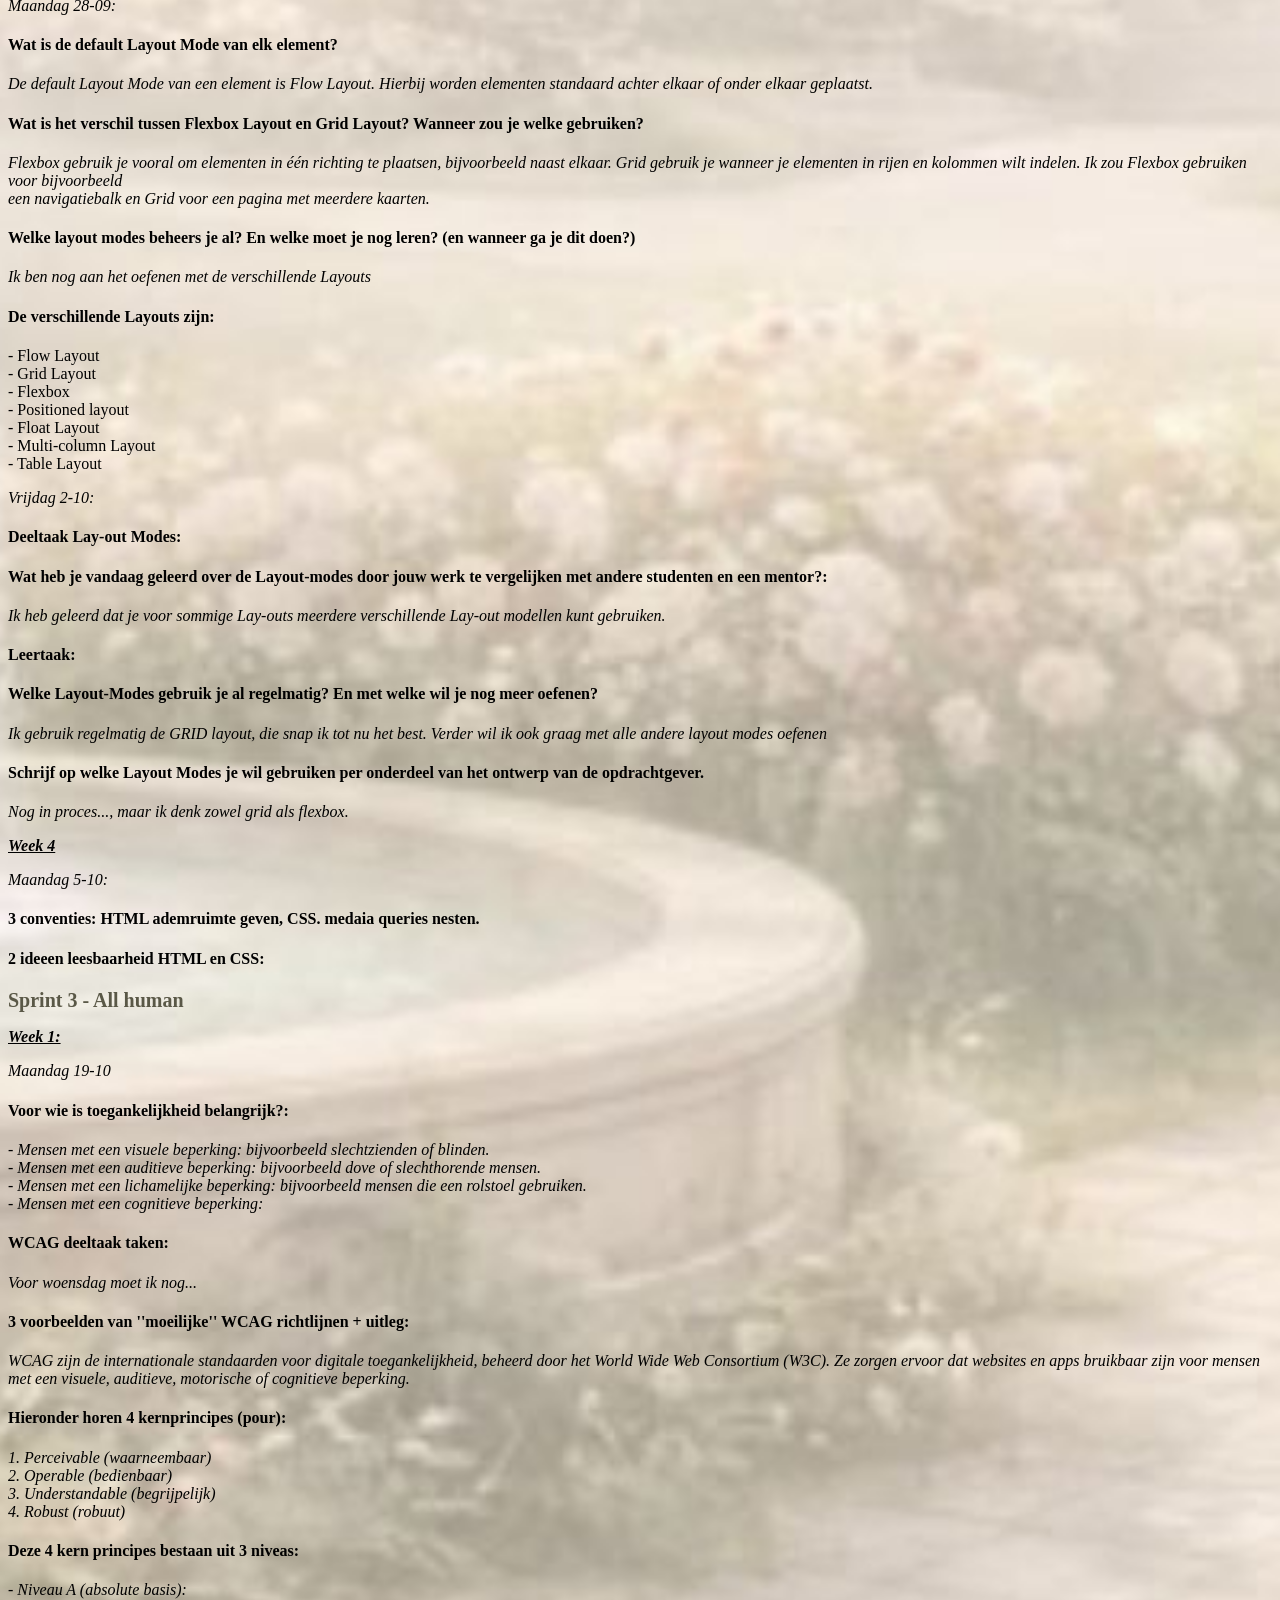
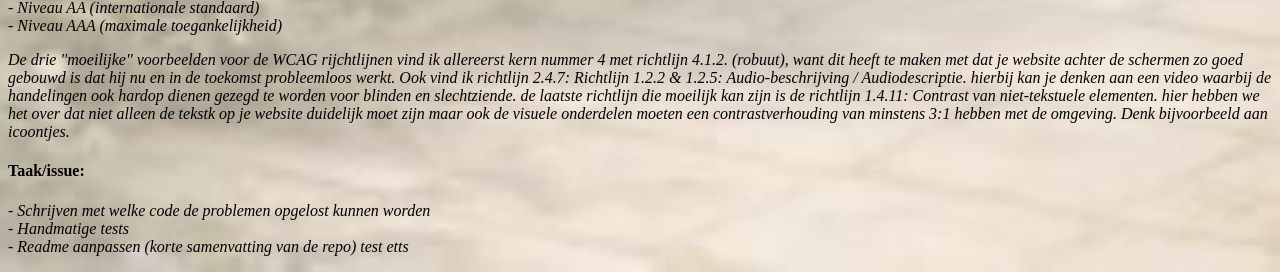
==== commit fffb6072: "test" ====
--- a/index.html
+++ b/index.html
@@ -197,7 +197,7 @@
 <h4>Taak/issue:</h4>
 <p> - Schrijven met welke code de problemen opgelost kunnen worden <br> 
     - Handmatige tests <br>
-    - Readme aanpassen (korte samenvatting van de repo)
+    - Readme aanpassen (korte samenvatting van de repo) test etts
 
 
 
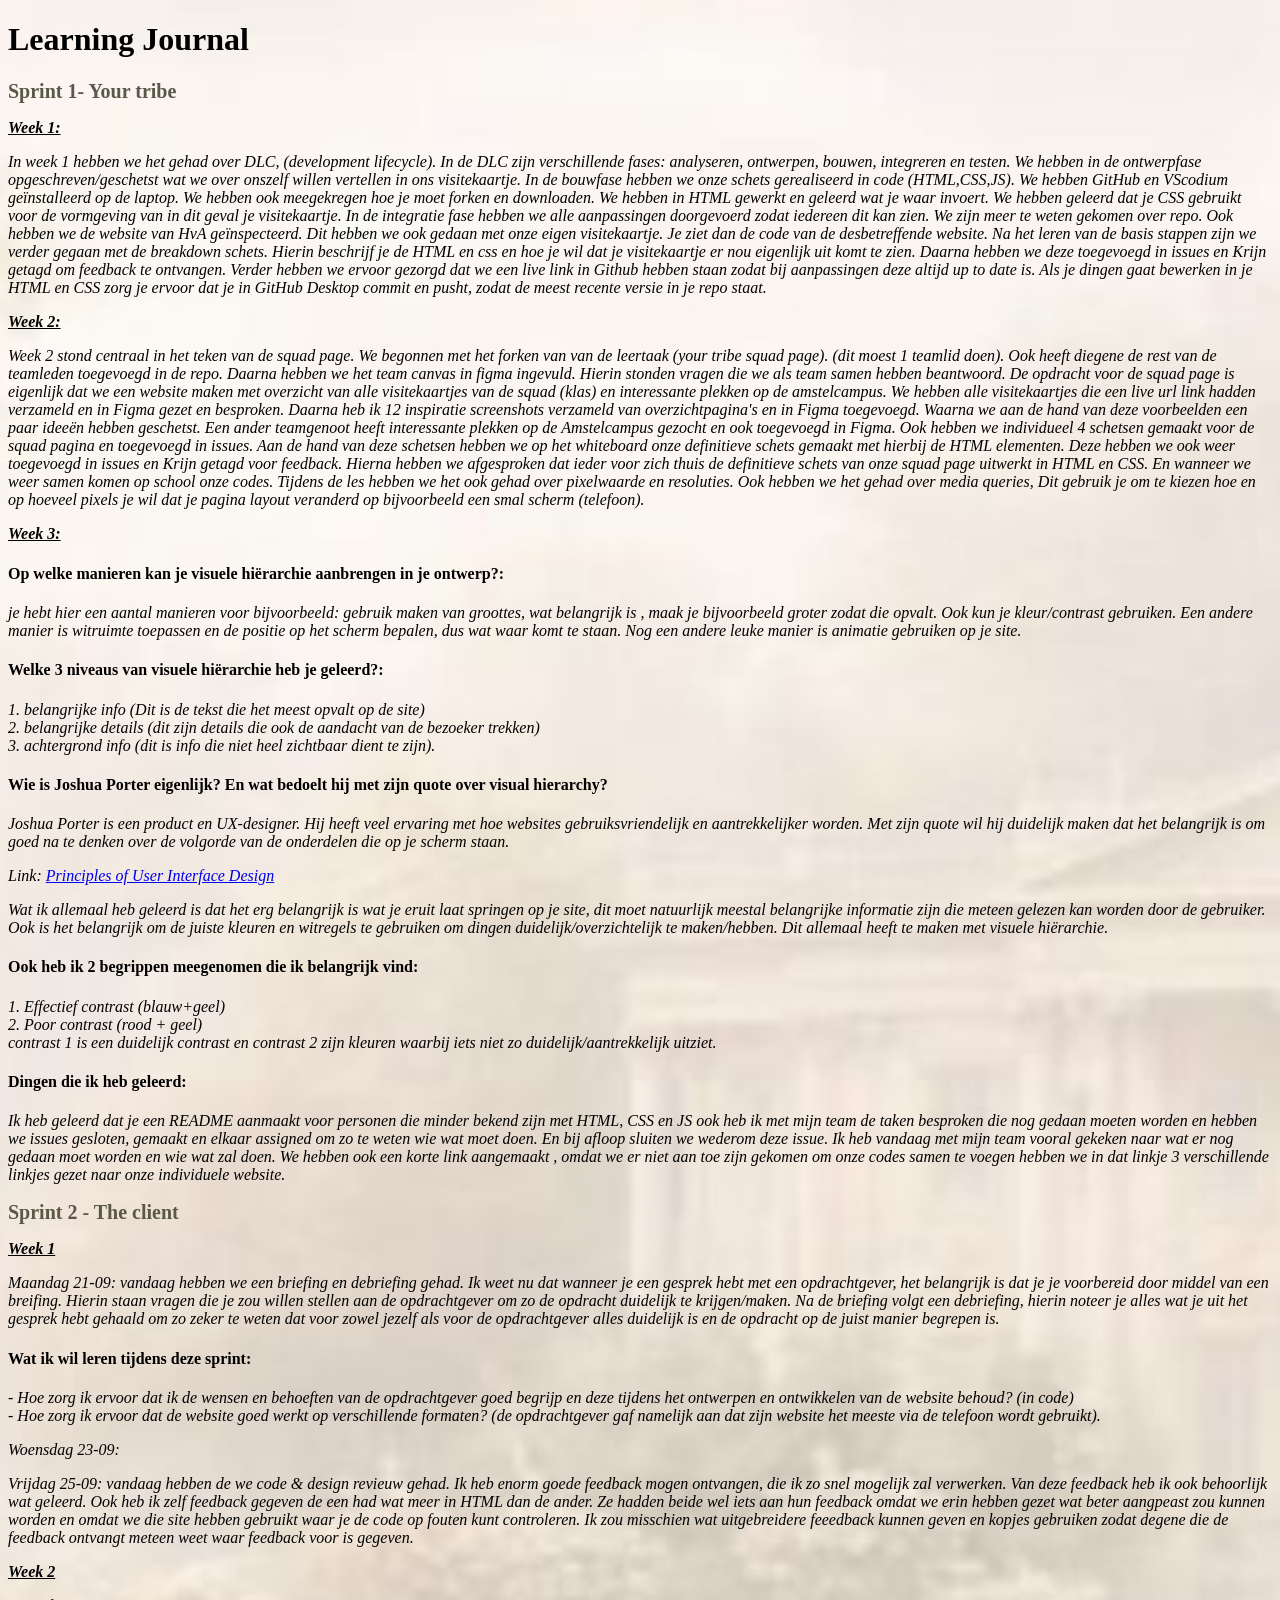
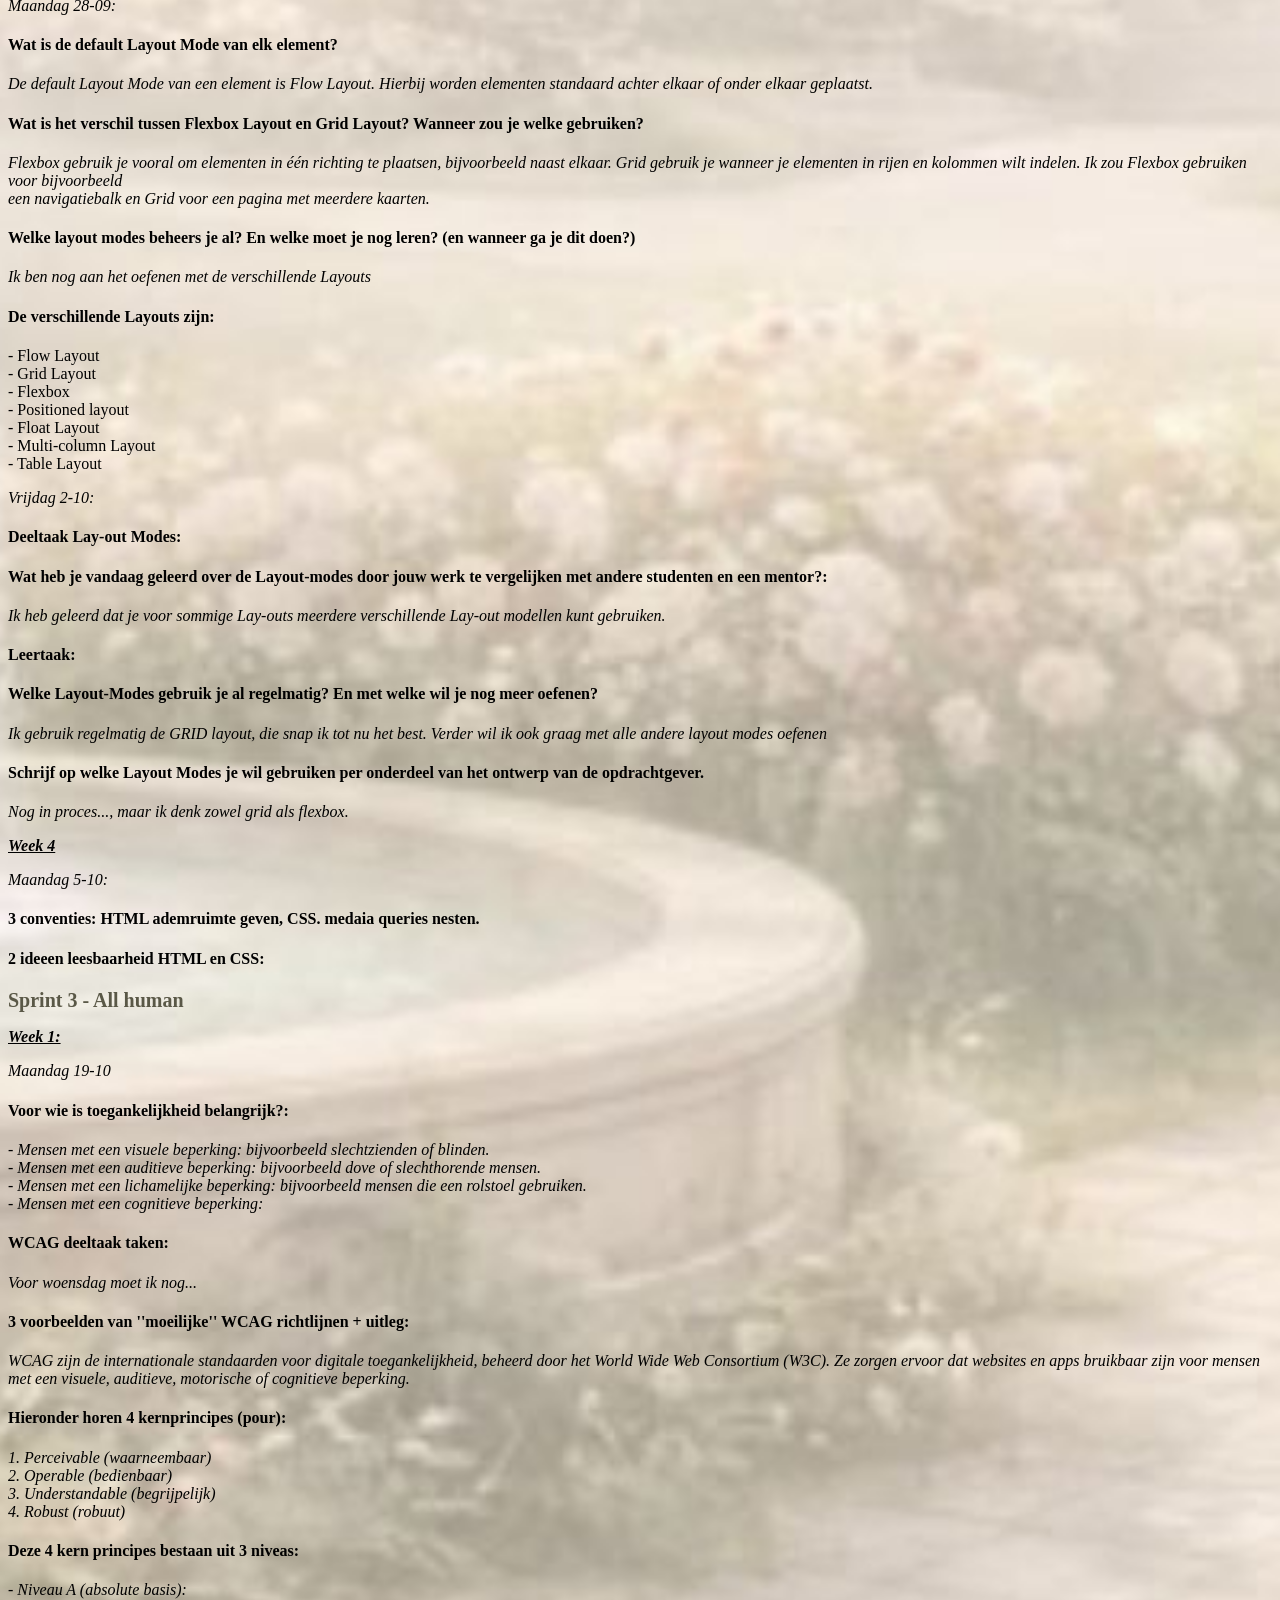
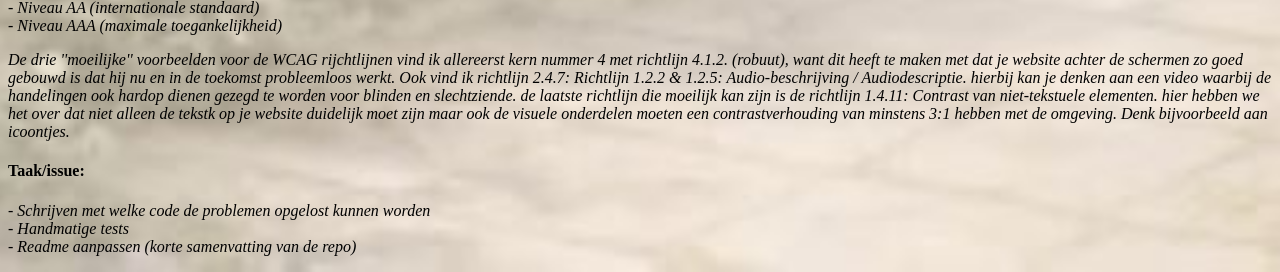
==== commit ccf9d1a7: "Update index.html" ====
--- a/index.html
+++ b/index.html
@@ -197,7 +197,7 @@
 <h4>Taak/issue:</h4>
 <p> - Schrijven met welke code de problemen opgelost kunnen worden <br> 
     - Handmatige tests <br>
-    - Readme aanpassen (korte samenvatting van de repo) test etts
+    - Readme aanpassen (korte samenvatting van de repo)
 
 
 
